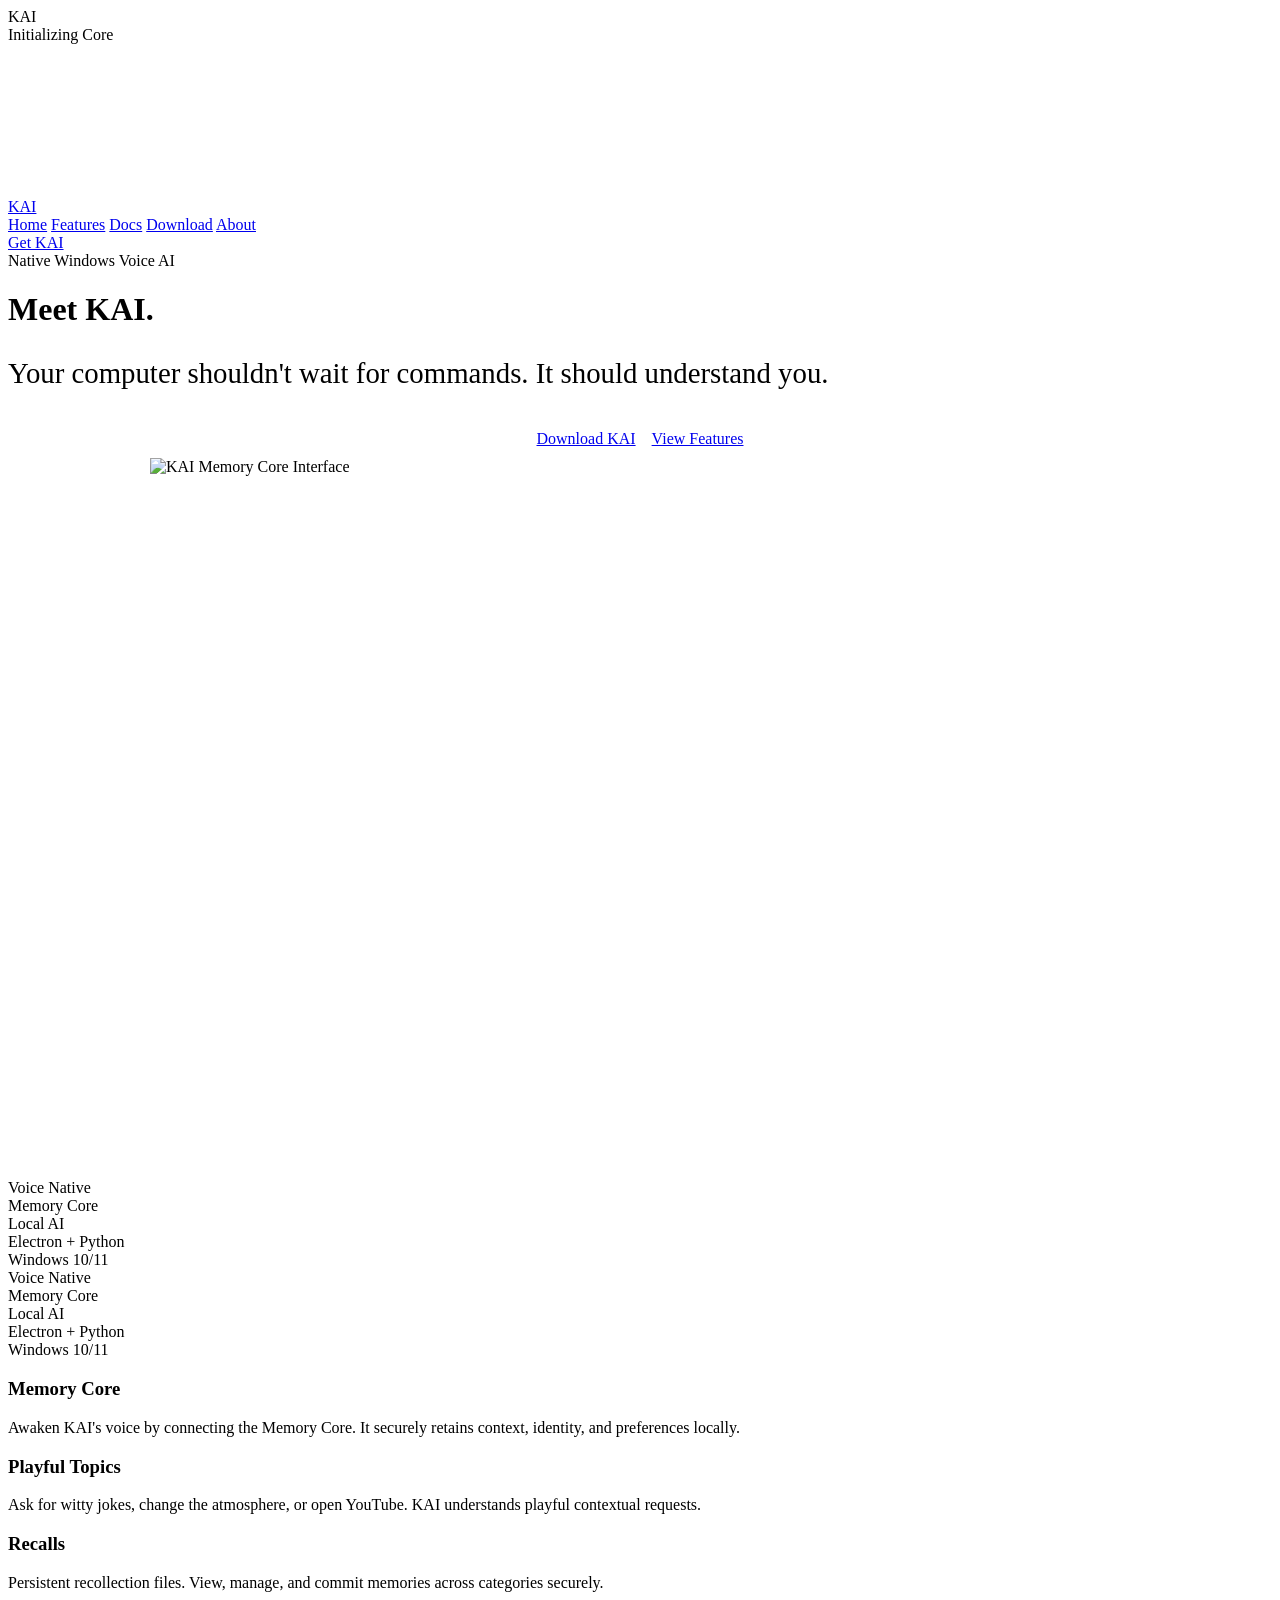
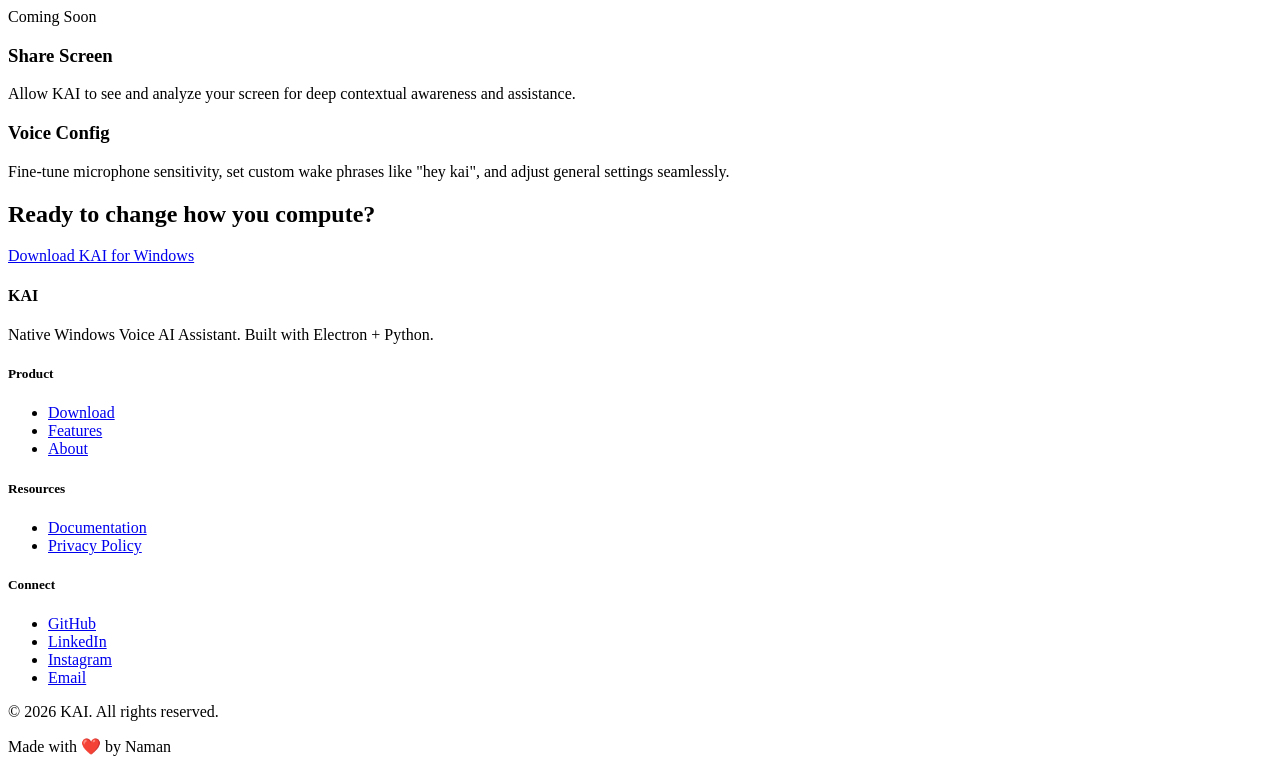
==== index.html @ c064e621 "Add files via upload" ====
<!DOCTYPE html>
<html lang="en">
<head>
<meta charset="UTF-8">
<meta name="viewport" content="width=device-width, initial-scale=1.0">
<title>KAI — Native Windows Voice AI Assistant</title>
<link rel="preconnect" href="https://fonts.googleapis.com">
<link href="https://fonts.googleapis.com/css2?family=Inter:wght@300;400;500;600&family=Space+Grotesk:wght@300;400;500;600;700&display=swap" rel="stylesheet">
<link rel="stylesheet" href="css/styles.css?v=10">
</head>
<body>

<div class="loader" id="loader">
  <div class="loader-logo">KAI</div>
  <div class="loader-bar-container"><div class="loader-bar"></div></div>
  <div class="loader-text">Initializing Core</div>
</div>
<div class="page-transition" id="page-transition"></div>

<canvas class="bg-canvas" id="bg-canvas"></canvas>
<div class="grain"></div>
<div class="vignette"></div>

<div class="cursor-reticle"></div>
<div class="cursor-dot"></div>
<div class="cursor-cross"></div>
<div class="cursor-cross v"></div>

<nav class="liquid-glass" id="nav">
  <div class="lg-backdrop"></div><div class="lg-edge"></div>
  <a href="index.html" class="nav-logo">KAI</a>
  <div class="nav-links">
    <a href="index.html" class="nav-link active">Home</a>
    <a href="features.html" class="nav-link">Features</a>
    <a href="docs.html" class="nav-link">Docs</a>
    <a href="download.html" class="nav-link">Download</a>
    <a href="about.html" class="nav-link">About</a>
  </div>
  <a href="download.html" class="nav-cta">Get KAI</a>
</nav>

<main class="page-container">
  <div class="text-center section-spacing">
    <span class="section-label reveal">Native Windows Voice AI</span>
    <h1 class="hero-title split-text">Meet KAI.</h1>
    <p class="large-text text-secondary-highlight max-width-800 reveal reveal-delay-2" style="font-size: clamp(1.2rem, 3vw, 1.8rem); margin-bottom: 2.5rem;">
      Your computer shouldn't wait for commands. It should understand you.
    </p>
    <div class="reveal reveal-delay-3" style="display: flex; gap: 1rem; justify-content: center; flex-wrap: wrap;">
      <a href="download.html" class="btn-primary">Download KAI</a>
      <a href="features.html" class="btn-secondary">View Features</a>
    </div>
  </div>

  <!-- 3D Tilt Memory Core Showcase -->
  <div class="reveal-scale section-spacing tilt-3d" style="max-width: 1000px; margin: 0 auto 10rem;">
    <div class="liquid-glass" style="padding: 10px; border-radius: 16px;">
      <div class="lg-backdrop"></div><div class="lg-edge"></div>
      <div class="app-mockup" style="aspect-ratio: 16/9;">
        <img src="https://z-cdn-media.chatglm.cn/files/57a9fd76-386b-4c9f-b0e4-22a5346ffcbe.png?auth_key=1883968080-4c55c2f9c2d241f8a9ffd6fa66d68e0e-0-b930aed3c6624a0838c7af542603aeae" alt="KAI Memory Core Interface">
      </div>
    </div>
  </div>

  <!-- Marquee Filler -->
  <div class="marquee">
    <div class="marquee-content">
      <div class="marquee-item">Voice Native</div>
      <div class="marquee-item">Memory Core</div>
      <div class="marquee-item">Local AI</div>
      <div class="marquee-item">Electron + Python</div>
      <div class="marquee-item">Windows 10/11</div>
      <div class="marquee-item">Voice Native</div>
      <div class="marquee-item">Memory Core</div>
      <div class="marquee-item">Local AI</div>
      <div class="marquee-item">Electron + Python</div>
      <div class="marquee-item">Windows 10/11</div>
    </div>
  </div>

  <!-- Bento Grid Features -->
  <div class="bento-grid">
    <div class="bento-item reveal">
      <div class="liquid-glass glass-card">
        <div class="lg-backdrop"></div><div class="lg-edge"></div>
        <h3>Memory Core</h3>
        <p>Awaken KAI's voice by connecting the Memory Core. It securely retains context, identity, and preferences locally.</p>
      </div>
    </div>
    <div class="bento-item reveal reveal-delay-1">
      <div class="liquid-glass glass-card">
        <div class="lg-backdrop"></div><div class="lg-edge"></div>
        <h3>Playful Topics</h3>
        <p>Ask for witty jokes, change the atmosphere, or open YouTube. KAI understands playful contextual requests.</p>
      </div>
    </div>
    <div class="bento-item reveal reveal-delay-2">
      <div class="liquid-glass glass-card">
        <div class="lg-backdrop"></div><div class="lg-edge"></div>
        <h3>Recalls</h3>
        <p>Persistent recollection files. View, manage, and commit memories across categories securely.</p>
      </div>
    </div>
    <div class="bento-item reveal reveal-delay-3">
      <div class="liquid-glass glass-card">
        <div class="lg-backdrop"></div><div class="lg-edge"></div>
        <span class="coming-soon-tag">Coming Soon</span>
        <h3>Share Screen</h3>
        <p>Allow KAI to see and analyze your screen for deep contextual awareness and assistance.</p>
      </div>
    </div>
    <div class="bento-item reveal">
      <div class="liquid-glass glass-card">
        <div class="lg-backdrop"></div><div class="lg-edge"></div>
        <h3>Voice Config</h3>
        <p>Fine-tune microphone sensitivity, set custom wake phrases like "hey kai", and adjust general settings seamlessly.</p>
      </div>
    </div>
  </div>

  <div class="text-center reveal">
    <h2 class="large-text">Ready to change how you compute?</h2>
    <a href="download.html" class="btn-primary">Download KAI for Windows</a>
  </div>
</main>

<footer>
  <div class="footer-grid">
    <div class="footer-brand">
      <h4>KAI</h4>
      <p>Native Windows Voice AI Assistant. Built with Electron + Python.</p>
    </div>
    <div class="footer-col">
      <h5>Product</h5>
      <ul>
        <li><a href="download.html">Download</a></li>
        <li><a href="features.html">Features</a></li>
        <li><a href="about.html">About</a></li>
      </ul>
    </div>
    <div class="footer-col">
      <h5>Resources</h5>
      <ul>
        <li><a href="docs.html">Documentation</a></li>
        <li><a href="privacy.html">Privacy Policy</a></li>
      </ul>
    </div>
    <div class="footer-col">
      <h5>Connect</h5>
      <ul>
        <li><a href="https://github.com/Naman-Aggarwal-dev" target="_blank">GitHub</a></li>
        <li><a href="https://www.linkedin.com/in/naman-aggarwal-3a08b0307/" target="_blank">LinkedIn</a></li>
        <li><a href="https://www.instagram.com/naman_aggarwall/" target="_blank">Instagram</a></li>
        <li><a href="mailto:namansingla8371@gmail.com">Email</a></li>
      </ul>
    </div>
  </div>
  <div class="footer-bottom">
    <p>© 2026 KAI. All rights reserved.</p>
    <p>Made with ❤️ by Naman</p>
  </div>
</footer>

<script src="js/app.js?v=10"></script>
</body>
</html>
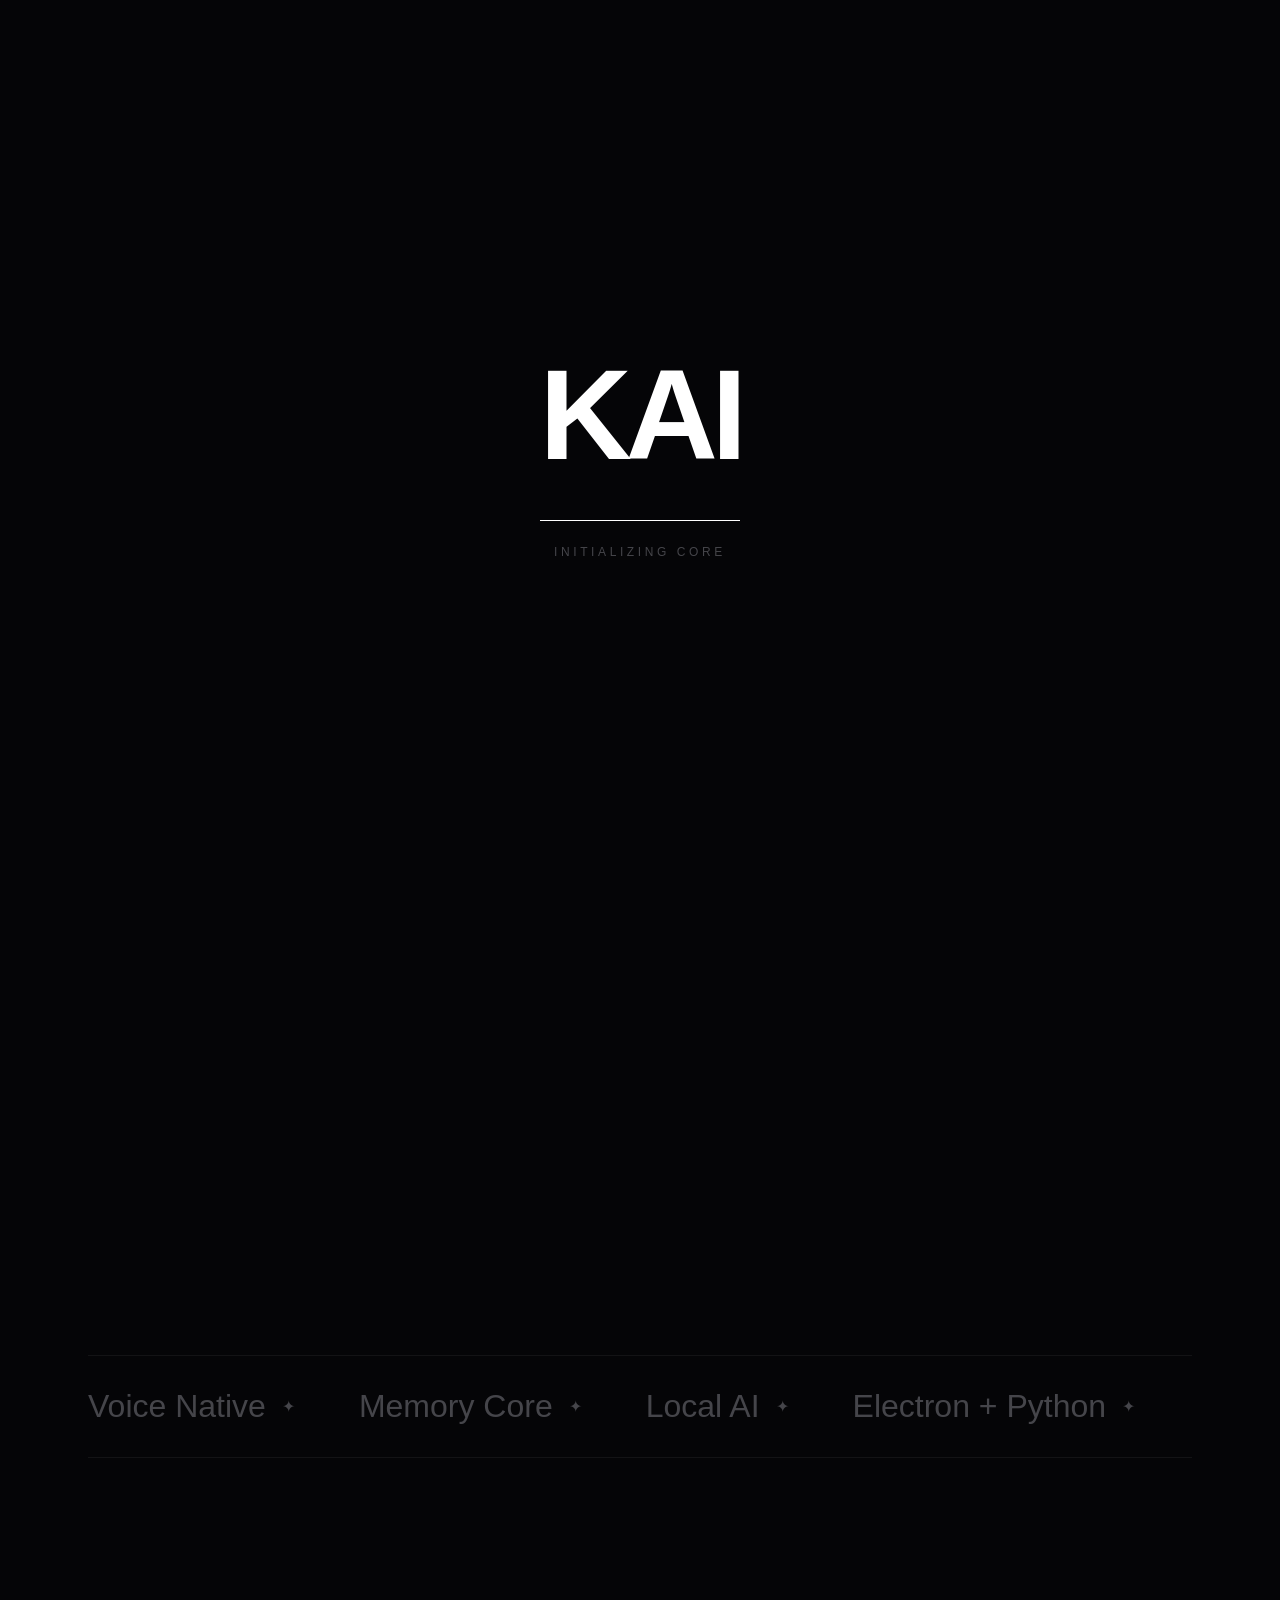
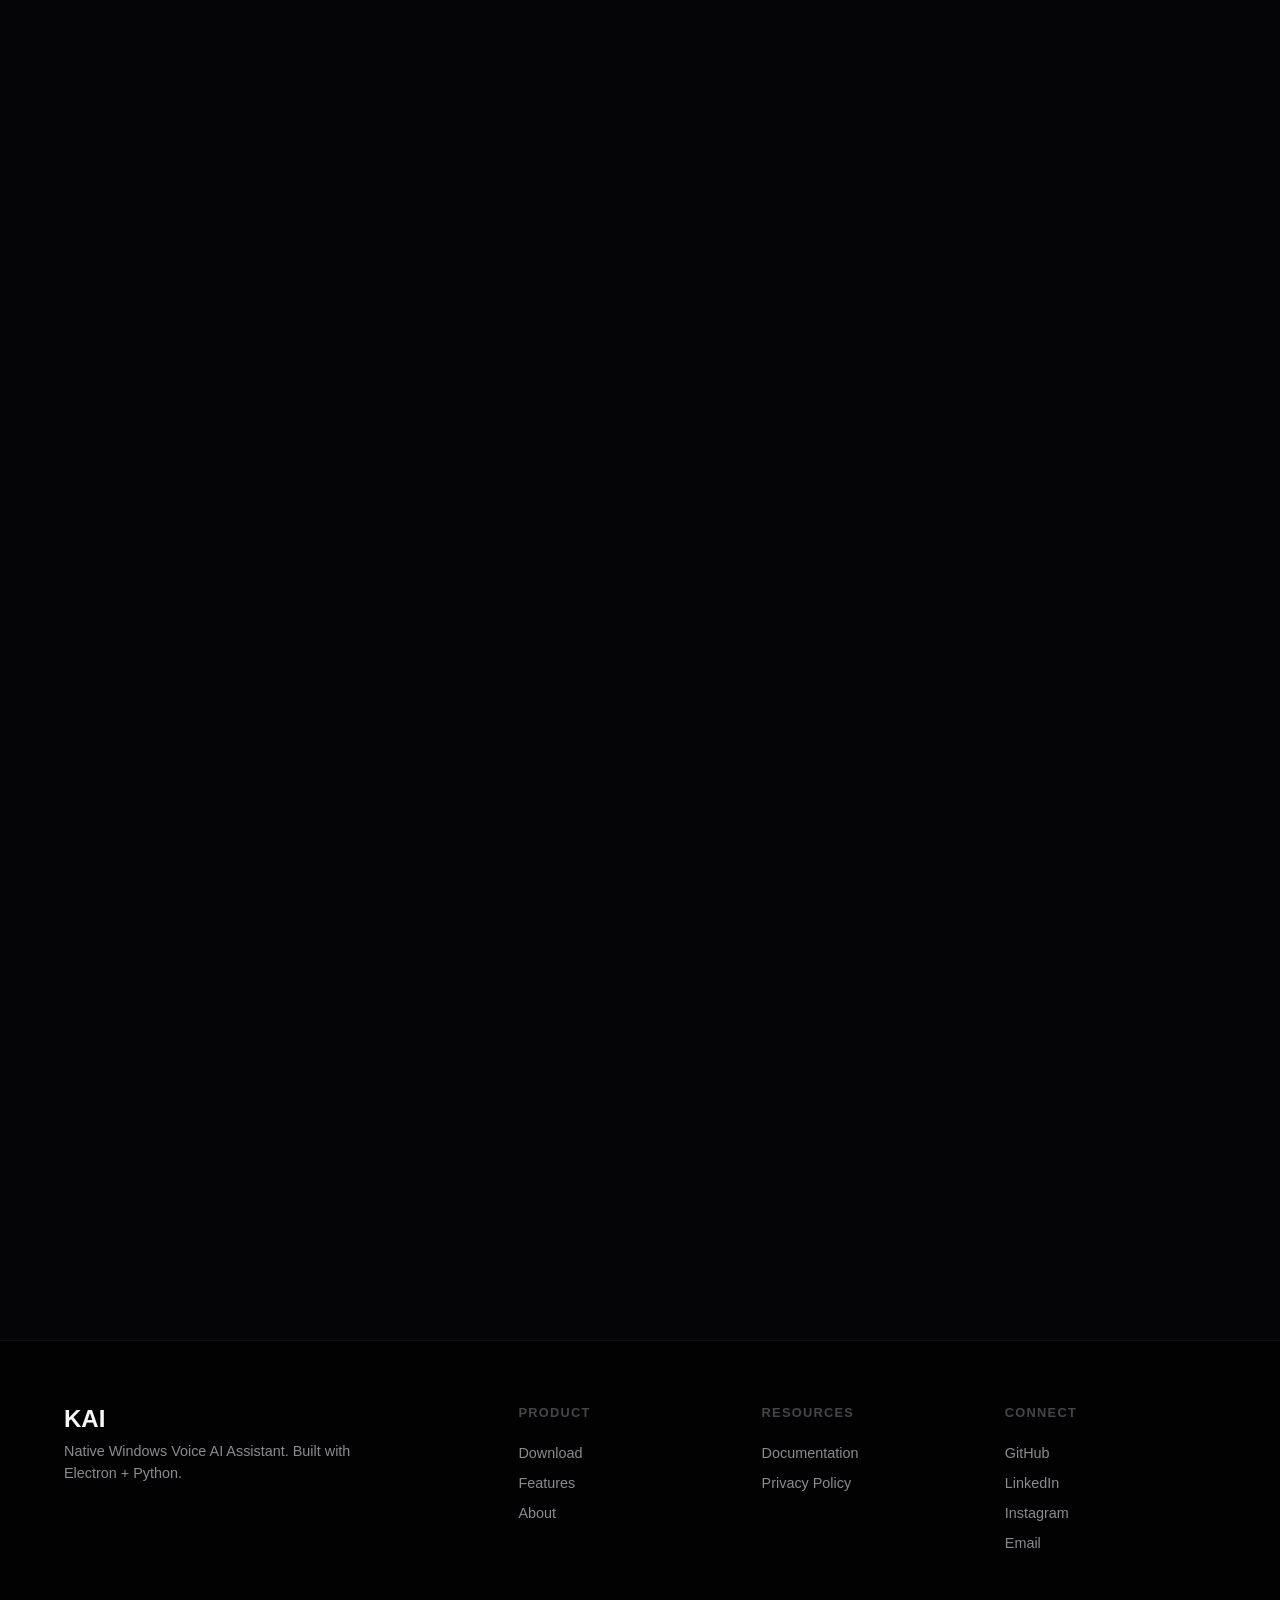
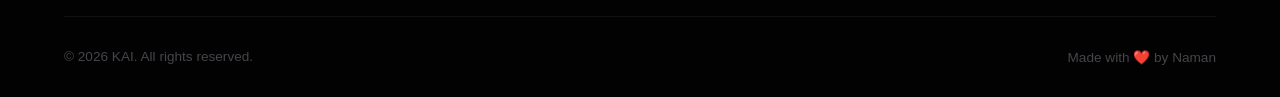
==== commit 5f25c50d: "Update index.html" ====
--- a/index.html
+++ b/index.html
@@ -6,7 +6,7 @@
 <title>KAI — Native Windows Voice AI Assistant</title>
 <link rel="preconnect" href="https://fonts.googleapis.com">
 <link href="https://fonts.googleapis.com/css2?family=Inter:wght@300;400;500;600&family=Space+Grotesk:wght@300;400;500;600;700&display=swap" rel="stylesheet">
-<link rel="stylesheet" href="css/styles.css?v=10">
+<link rel="stylesheet" href="styles.css?v=10">
 </head>
 <body>
 
@@ -163,4 +163,4 @@
 
 <script src="js/app.js?v=10"></script>
 </body>
-</html>+</html>
--- a/styles.css
+++ b/styles.css
@@ -0,0 +1,163 @@
+/* ============ DESIGN TOKENS ============ */
+:root {
+  --bg-deep: #050507;
+  --bg-graphite: #0A0A0D;
+  --bg-elevated: #141418;
+  --text-primary: #F8F8F8;
+  --text-secondary: #8A8A90;
+  --text-tertiary: #45454A;
+  --accent-electric: #2D5BFF;
+  --accent-hover: #4D73FF;
+  --border-subtle: rgba(255, 255, 255, 0.06);
+  --font-display: 'Space Grotesk', sans-serif;
+  --font-body: 'Inter', sans-serif;
+  --ease-out-expo: cubic-bezier(0.16, 1, 0.3, 1);
+  --ease-in-out-circ: cubic-bezier(0.85, 0, 0.15, 1);
+}
+
+* { margin: 0; padding: 0; box-sizing: border-box; }
+html { background: var(--bg-deep); -webkit-font-smoothing: antialiased; }
+body { background-color: var(--bg-deep); color: var(--text-primary); font-family: var(--font-body); overflow-x: hidden; cursor: none; min-height: 100vh; position: relative; }
+::selection { background: #fff; color: #000; }
+a, button { cursor: none; color: inherit; text-decoration: none; border: none; background: none; font-family: inherit; }
+
+/* ============ UNIQUE CUSTOM CURSOR (Reticle) ============ */
+.cursor-reticle, .cursor-dot, .cursor-cross { position: fixed; top: 0; left: 0; pointer-events: none; z-index: 10000; transform: translate(-50%, -50%); mix-blend-mode: difference; }
+.cursor-reticle { width: 24px; height: 24px; border: 1px solid #fff; transition: width 0.3s var(--ease-out-expo), height 0.3s var(--ease-out-expo), border-radius 0.3s; }
+.cursor-dot { width: 4px; height: 4px; background: #fff; }
+.cursor-cross { width: 16px; height: 1px; background: #fff; }
+.cursor-cross.v { transform: translate(-50%, -50%) rotate(90deg); }
+.cursor-hover .cursor-reticle { width: 48px; height: 48px; border-radius: 12px; }
+.cursor-hover .cursor-dot { opacity: 0; }
+.cursor-hover .cursor-cross { opacity: 0; }
+
+/* ============ HEAVY ANIMATED BG ============ */
+.bg-canvas { position: fixed; inset: 0; z-index: 0; pointer-events: none; opacity: 0.4; }
+.grain { position: fixed; inset: 0; z-index: 1; pointer-events: none; opacity: 0.05; mix-blend-mode: overlay; background-image: url("data:image/svg+xml,%3Csvg viewBox='0 0 400 400' xmlns='http://www.w3.org/2000/svg'%3E%3Cfilter id='n'%3E%3CfeTurbulence type='fractalNoise' baseFrequency='0.9' numOctaves='4' stitchTiles='stitch'/%3E%3C/filter%3E%3Crect width='100%25' height='100%25' filter='url(%23n)'/%3E%3C/svg%3E"); }
+.vignette { position: fixed; inset: 0; z-index: 1; pointer-events: none; box-shadow: inset 0 0 200px 50px #000; }
+
+main, nav, footer, .loader, .page-transition { position: relative; z-index: 2; }
+
+/* ============ CINEMATIC LOADER ============ */
+.loader { position: fixed; inset: 0; background: var(--bg-deep); z-index: 10002; display: flex; flex-direction: column; align-items: center; justify-content: center; transition: opacity 0.8s var(--ease-out-expo); }
+.loader.hidden { opacity: 0; visibility: hidden; }
+.loader-logo { font-family: var(--font-display); font-size: clamp(4rem, 10vw, 8rem); font-weight: 700; letter-spacing: -0.05em; color: #fff; opacity: 0; animation: loaderFade 1s ease forwards; }
+@keyframes loaderFade { to { opacity: 1; } }
+.loader-bar-container { width: 200px; height: 1px; background: rgba(255,255,255,0.1); margin-top: 2rem; overflow: hidden; }
+.loader-bar { height: 100%; width: 0%; background: #fff; animation: load 2.5s var(--ease-in-out-circ) forwards; }
+@keyframes load { to { width: 100%; } }
+.loader-text { font-size: 0.75rem; color: var(--text-tertiary); margin-top: 1.5rem; letter-spacing: 0.3em; text-transform: uppercase; }
+
+/* ============ PAGE TRANSITION ============ */
+.page-transition { position: fixed; inset: 0; background: var(--bg-deep); z-index: 10001; transform: scaleY(0); transform-origin: bottom; transition: transform 0.8s var(--ease-out-expo); pointer-events: none; }
+.page-transition.active { transform: scaleY(1); transform-origin: top; }
+
+/* ============ HEAVY PHYSICAL GLASS ============ */
+.liquid-glass { position: relative; isolation: isolate; border-radius: 24px; background: rgba(20, 20, 24, 0.5); border: 1px solid rgba(255, 255, 255, 0.08); box-shadow: 0 1px 0 0 rgba(255, 255, 255, 0.1) inset, 0 -1px 0 0 rgba(0, 0, 0, 0.5) inset, 0 30px 60px -30px rgba(0, 0, 0, 0.8), 0 60px 120px -40px rgba(0, 0, 0, 0.9); overflow: hidden; transform: translateZ(0); transition: background 0.3s ease, border-color 0.3s ease, box-shadow 0.3s ease; }
+.liquid-glass:hover { background: rgba(30, 30, 35, 0.6); border-color: rgba(255, 255, 255, 0.12); box-shadow: 0 1px 0 0 rgba(255, 255, 255, 0.1) inset, 0 -1px 0 0 rgba(0, 0, 0, 0.5) inset, 0 40px 80px -20px rgba(0, 0, 0, 0.9), 0 0 30px rgba(255, 255, 255, 0.02); }
+.lg-backdrop { position: absolute; inset: 0; height: 200%; -webkit-backdrop-filter: blur(40px) saturate(150%) brightness(1.1); backdrop-filter: blur(40px) saturate(150%) brightness(1.1); pointer-events: none; -webkit-mask-image: linear-gradient(to bottom, black 0%, black 50%, transparent 50%); mask-image: linear-gradient(to bottom, black 0%, black 50%, transparent 50%); z-index: 0; }
+.lg-edge { --thickness: 1px; position: absolute; left: 0; right: 0; bottom: 0; height: var(--thickness); background: rgba(255, 255, 255, 0.2); transform: translateY(100%); pointer-events: none; z-index: 0; }
+.liquid-glass > *:not(.lg-backdrop):not(.lg-edge) { position: relative; z-index: 3; }
+
+/* ============ NAVIGATION ============ */
+nav.liquid-glass { position: fixed; top: 24px; left: 50%; transform: translateX(-50%) !important; width: calc(100% - 2rem); max-width: 1100px; z-index: 1000; padding: 0.75rem 1.5rem; display: flex; justify-content: space-between; align-items: center; border-radius: 100px; }
+.nav-logo { font-family: var(--font-display); font-size: 1.2rem; font-weight: 600; padding-left: 0.5rem; letter-spacing: -0.02em; }
+.nav-links { display: flex; gap: 1.5rem; align-items: center; }
+.nav-link { font-size: 0.9rem; color: var(--text-secondary); transition: color 0.2s; padding: 0.5rem 0.75rem; border-radius: 100px; }
+.nav-link:hover, .nav-link.active { color: #fff; background: rgba(255,255,255,0.05); }
+.nav-cta { padding: 0.7rem 1.4rem; border: 1px solid rgba(255, 255, 255, 0.1); border-radius: 100px; font-size: 0.9rem; transition: all 0.2s; background: #fff; color: #000; font-weight: 500; will-change: transform; }
+.nav-cta:hover { background: var(--text-secondary); border-color: var(--text-secondary); }
+
+/* ============ LAYOUT & HEAVY REVEALS ============ */
+.page-container { padding-top: 8rem; padding-bottom: 6rem; min-height: 100vh; width: 100%; max-width: 1200px; margin: 0 auto; padding-left: clamp(1.5rem, 4vw, 3rem); padding-right: clamp(1.5rem, 4vw, 3rem); }
+.split-text .char { display: inline-block; opacity: 0; transform: translateY(100%) rotate(10deg); transition: opacity 0.8s var(--ease-out-expo), transform 0.8s var(--ease-out-expo); }
+.split-text.visible .char { opacity: 1; transform: translateY(0) rotate(0); }
+.reveal { opacity: 0; transform: translateY(40px); transition: opacity 1.2s var(--ease-out-expo), transform 1.2s var(--ease-out-expo); }
+.reveal.visible { opacity: 1; transform: translateY(0); }
+.reveal-scale { opacity: 0; transform: scale(0.9); transition: opacity 1.2s var(--ease-out-expo), transform 1.2s var(--ease-out-expo); }
+.reveal-scale.visible { opacity: 1; transform: scale(1); }
+.reveal-delay-1 { transition-delay: 0.1s; }
+.reveal-delay-2 { transition-delay: 0.2s; }
+.reveal-delay-3 { transition-delay: 0.3s; }
+.reveal-delay-4 { transition-delay: 0.4s; }
+
+/* ============ TYPOGRAPHY & UI ============ */
+.hero-title { font-family: var(--font-display); font-size: clamp(3.5rem, 12vw, 8rem); font-weight: 700; letter-spacing: -0.05em; line-height: 0.9; margin-bottom: 1.5rem; }
+.large-text { font-family: var(--font-display); font-size: clamp(2.2rem, 6vw, 5rem); font-weight: 500; line-height: 1.1; letter-spacing: -0.03em; margin-bottom: 1.5rem; }
+.medium-text { font-family: var(--font-display); font-size: clamp(1.8rem, 4vw, 3rem); font-weight: 500; line-height: 1.2; margin-bottom: 1rem; }
+.text-secondary-highlight { color: var(--text-secondary); }
+.text-gradient { background: linear-gradient(90deg, #fff, #555); -webkit-background-clip: text; -webkit-text-fill-color: transparent; background-clip: text; }
+.section-label { font-size: 0.85rem; letter-spacing: 0.2em; text-transform: uppercase; color: var(--text-tertiary); margin-bottom: 1rem; display: block; font-weight: 600; }
+.paragraph-text { color: var(--text-secondary); font-size: 1.2rem; line-height: 1.7; margin-bottom: 1.5rem; }
+.glass-card { padding: 3rem; margin-bottom: 0; height: 100%; }
+.glass-card h3 { font-family: var(--font-display); font-size: 1.8rem; margin-bottom: 0.75rem; color: #fff; }
+.glass-card p { color: var(--text-secondary); line-height: 1.6; font-size: 1.1rem; }
+
+/* Bento Grid */
+.bento-grid { display: grid; grid-template-columns: repeat(4, 1fr); grid-auto-rows: minmax(200px, auto); gap: 2rem; margin-bottom: 8rem; }
+.bento-item:nth-child(1) { grid-column: span 2; grid-row: span 2; }
+.bento-item:nth-child(2) { grid-column: span 2; }
+.bento-item:nth-child(3) { grid-column: span 1; }
+.bento-item:nth-child(4) { grid-column: span 1; }
+.bento-item:nth-child(5) { grid-column: span 2; }
+
+.grid-2 { display: grid; grid-template-columns: 1fr 1fr; gap: 4rem; align-items: center; margin-bottom: 8rem; }
+.grid-3 { display: grid; grid-template-columns: repeat(auto-fit, minmax(300px, 1fr)); gap: 2rem; margin-bottom: 8rem; }
+.section-spacing { margin-bottom: 10rem; }
+.text-center { text-align: center; }
+.max-width-700 { max-width: 700px; margin-left: auto; margin-right: auto; }
+.max-width-800 { max-width: 800px; margin-left: auto; margin-right: auto; }
+
+.btn-primary { display: inline-flex; align-items: center; justify-content: center; gap: 0.5rem; padding: 1.2rem 2.5rem; background: #fff; color: #000; font-family: var(--font-display); font-size: 1.1rem; border-radius: 100px; transition: background 0.2s; will-change: transform; }
+.btn-primary:hover { background: var(--text-secondary); }
+.btn-secondary { display: inline-flex; align-items: center; justify-content: center; gap: 0.5rem; padding: 1.2rem 2.5rem; background: rgba(255,255,255,0.02); border: 1px solid rgba(255,255,255,0.1); color: #fff; font-family: var(--font-display); font-size: 1.1rem; border-radius: 100px; transition: background 0.2s; backdrop-filter: blur(10px); will-change: transform; }
+.btn-secondary:hover { background: rgba(255,255,255,0.08); }
+
+.feature-row { display: grid; grid-template-columns: 1fr 1fr; gap: 6rem; align-items: center; margin-bottom: 10rem; }
+.feature-row:nth-child(even) .feature-text { order: 2; }
+.feature-visual { aspect-ratio: 4/3; background: var(--bg-graphite); border-radius: 16px; display: flex; align-items: center; justify-content: center; overflow: hidden; border: 1px solid var(--border-subtle); color: var(--text-tertiary); font-family: var(--font-display); position: relative; }
+.feature-visual img { width: 100%; height: 100%; object-fit: cover; }
+.step-number { font-family: var(--font-display); font-size: 2rem; color: var(--text-tertiary); margin-bottom: 1rem; display: block; font-weight: 700; }
+
+/* App Interface Mockup & 3D Tilt */
+.tilt-3d { perspective: 1000px; }
+.app-mockup { width: 100%; height: 100%; background: linear-gradient(135deg, #0a0a12 0%, #12121a 100%); border-radius: 12px; display: flex; flex-direction: column; align-items: center; justify-content: center; position: relative; overflow: hidden; transition: transform 0.2s var(--ease-out-expo); }
+.app-mockup img { width: 100%; height: 100%; object-fit: cover; }
+
+/* Coming Soon Tag */
+.coming-soon-tag { display: inline-block; padding: 0.3rem 0.8rem; background: rgba(255,255,255,0.1); border: 1px solid rgba(255,255,255,0.2); border-radius: 100px; font-size: 0.75rem; margin-bottom: 1rem; letter-spacing: 0.1em; font-family: var(--font-display); color: #fff; }
+.visual-locked { filter: grayscale(100%) brightness(0.4); }
+.lock-overlay { position: absolute; inset: 0; display: flex; align-items: center; justify-content: center; font-family: var(--font-display); letter-spacing: 0.2em; text-transform: uppercase; color: rgba(255,255,255,0.8); font-size: 0.9rem; }
+
+/* Marquee */
+.marquee { overflow: hidden; padding: 2rem 0; margin-bottom: 8rem; border-top: 1px solid var(--border-subtle); border-bottom: 1px solid var(--border-subtle); }
+.marquee-content { display: flex; gap: 4rem; animation: marquee 30s linear infinite; white-space: nowrap; }
+@keyframes marquee { to { transform: translateX(-50%); } }
+.marquee-item { font-family: var(--font-display); font-size: 2rem; font-weight: 500; color: var(--text-tertiary); display: flex; align-items: center; gap: 1rem; }
+.marquee-item::after { content: '✦'; color: var(--text-tertiary); font-size: 1rem; }
+
+/* ============ FOOTER ============ */
+footer { padding: 4rem clamp(1.5rem, 5vw, 4rem) 2rem; border-top: 1px solid var(--border-subtle); background: rgba(0, 0, 0, 0.5); backdrop-filter: blur(30px); }
+.footer-grid { display: grid; grid-template-columns: 2fr 1fr 1fr 1fr; gap: 2rem; max-width: 1200px; margin: 0 auto; }
+.footer-brand h4 { font-family: var(--font-display); font-size: 1.5rem; margin-bottom: 0.5rem; }
+.footer-brand p { color: var(--text-secondary); font-size: 0.9rem; max-width: 300px; line-height: 1.5; }
+.footer-col h5 { font-size: 0.8rem; color: var(--text-tertiary); text-transform: uppercase; letter-spacing: 0.1em; margin-bottom: 1.5rem; }
+.footer-col ul { list-style: none; display: flex; flex-direction: column; gap: 0.75rem; }
+.footer-col a { color: var(--text-secondary); font-size: 0.9rem; transition: color 0.2s; }
+.footer-col a:hover { color: #fff; }
+.footer-bottom { max-width: 1200px; margin: 4rem auto 0; padding-top: 2rem; border-top: 1px solid var(--border-subtle); display: flex; justify-content: space-between; font-size: 0.85rem; color: var(--text-tertiary); }
+
+/* ============ RESPONSIVE ============ */
+@media (max-width: 768px) {
+  body { cursor: auto; }
+  .cursor-reticle, .cursor-dot, .cursor-cross { display: none; }
+  a, button { cursor: pointer; }
+  .nav-links { display: none; }
+  nav.liquid-glass { width: calc(100% - 2rem); }
+  .grid-2, .feature-row, .grid-3, .bento-grid { grid-template-columns: 1fr; gap: 2rem; margin-bottom: 4rem; }
+  .bento-item:nth-child(n) { grid-column: span 1; grid-row: span 1; }
+  .feature-row:nth-child(even) .feature-text { order: 0; }
+  .footer-grid { grid-template-columns: 1fr 1fr; }
+  .footer-brand { grid-column: span 2; margin-bottom: 2rem; }
+  .footer-bottom { flex-direction: column; gap: 1rem; text-align: center; }
+}
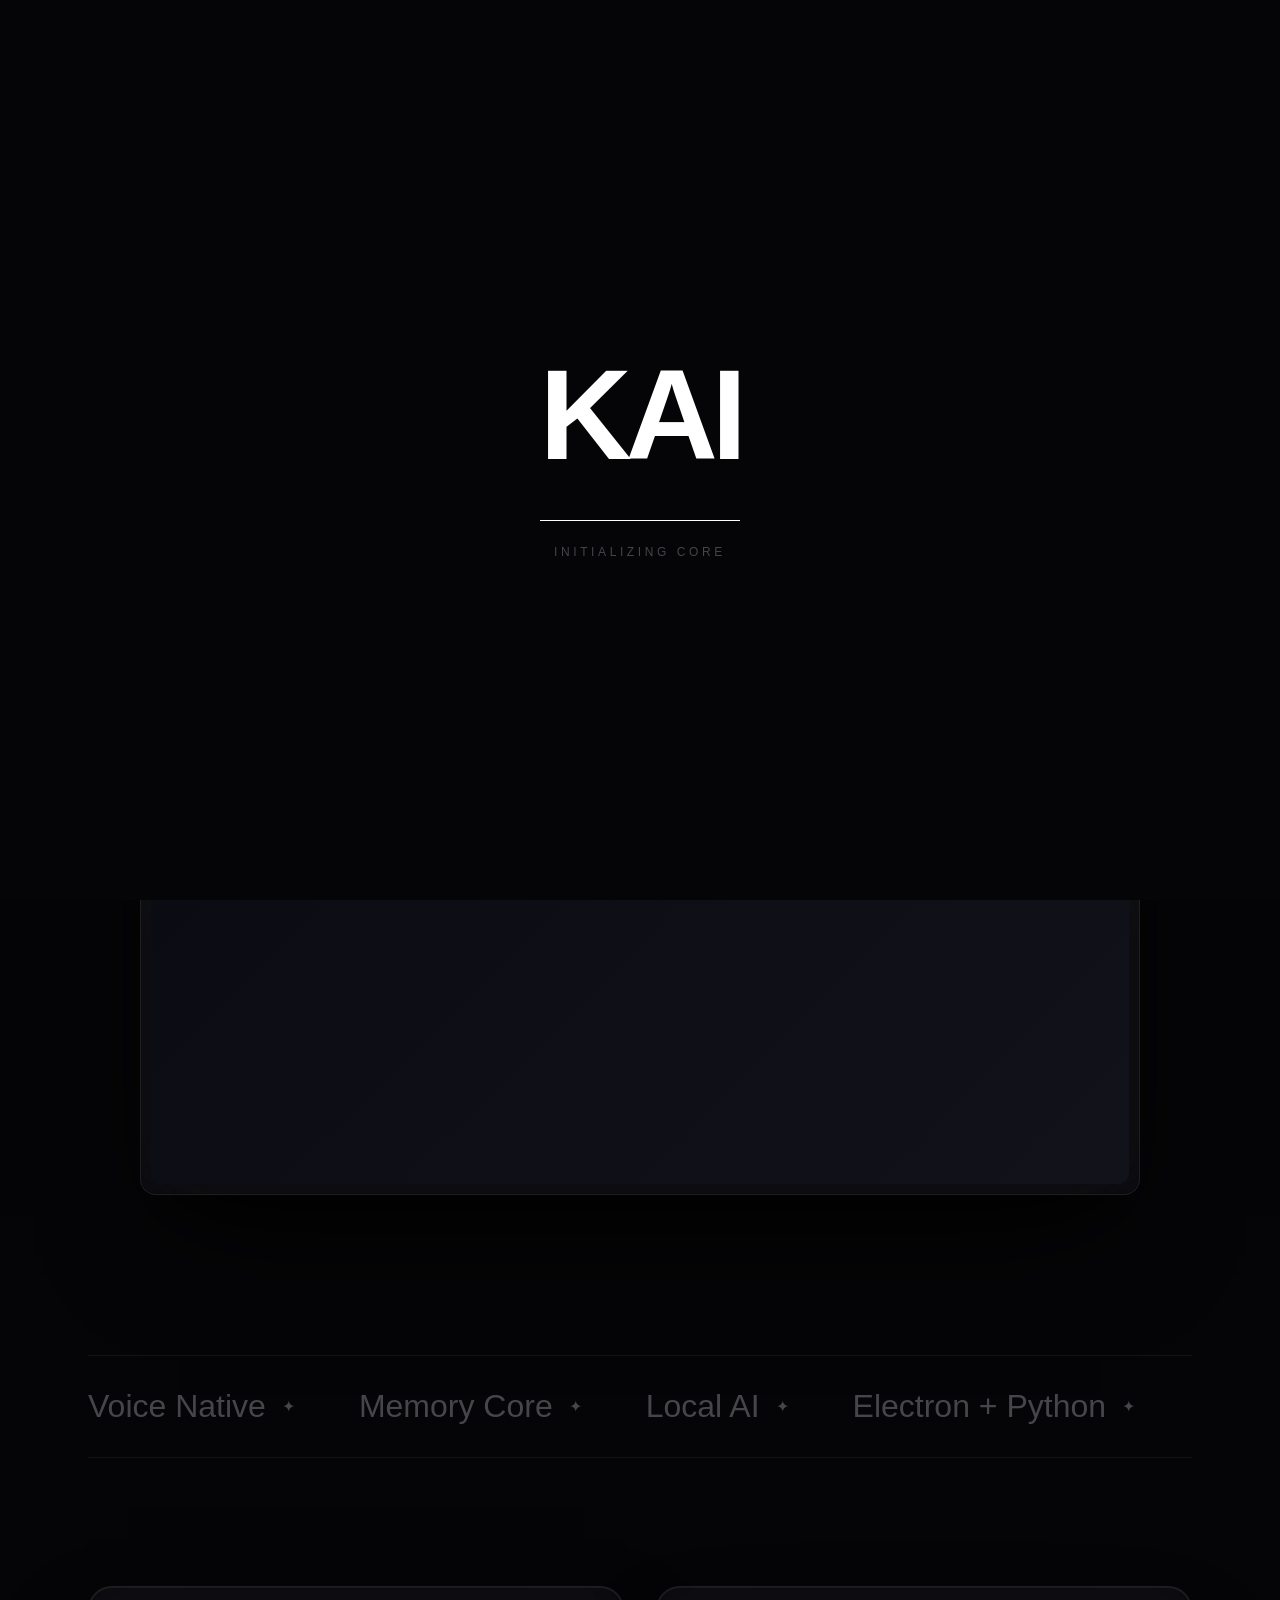
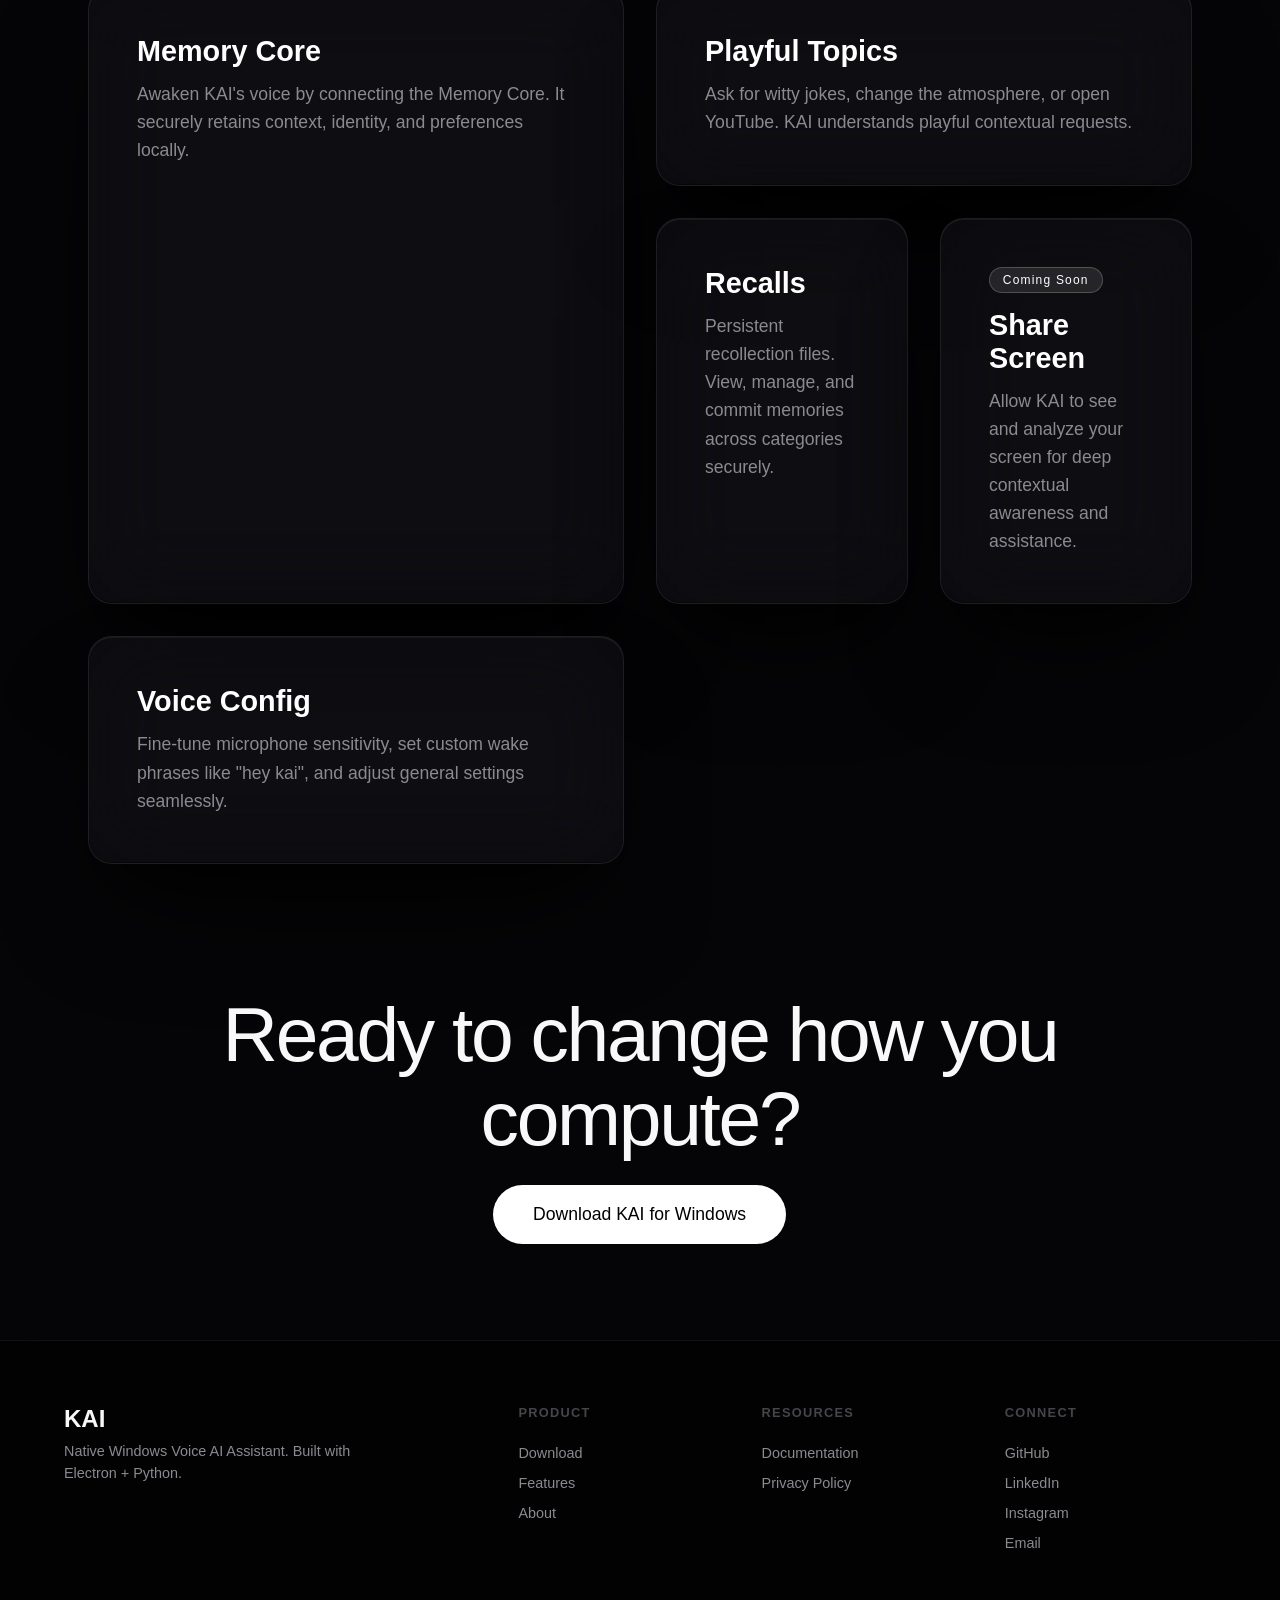
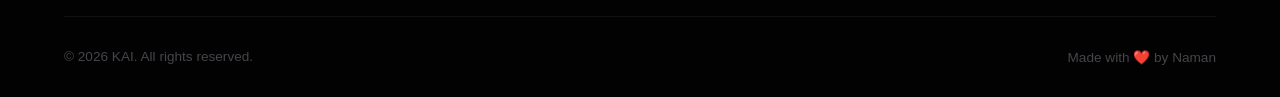
==== commit 7ef6a7d4: "Update index.html" ====
--- a/index.html
+++ b/index.html
@@ -161,6 +161,6 @@
   </div>
 </footer>
 
-<script src="js/app.js?v=10"></script>
+<script src="app.js?v=10"></script>
 </body>
 </html>
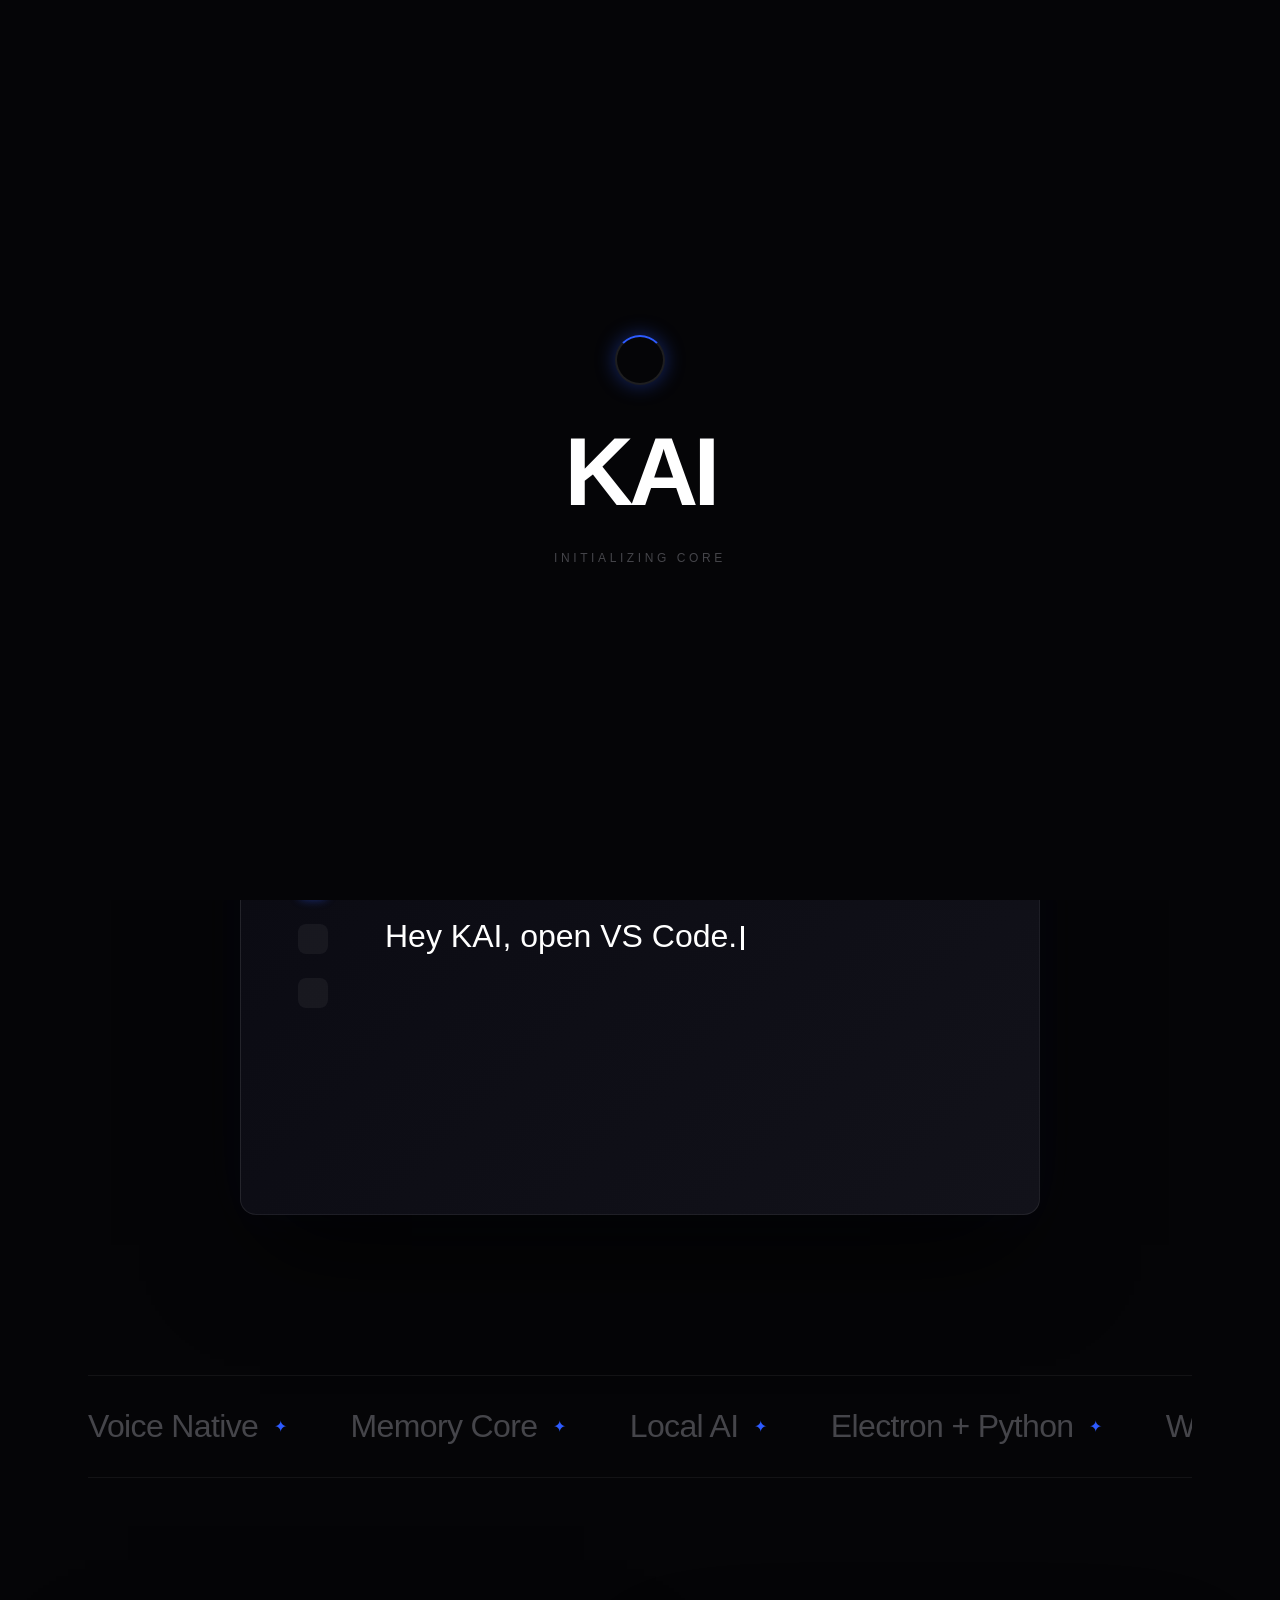
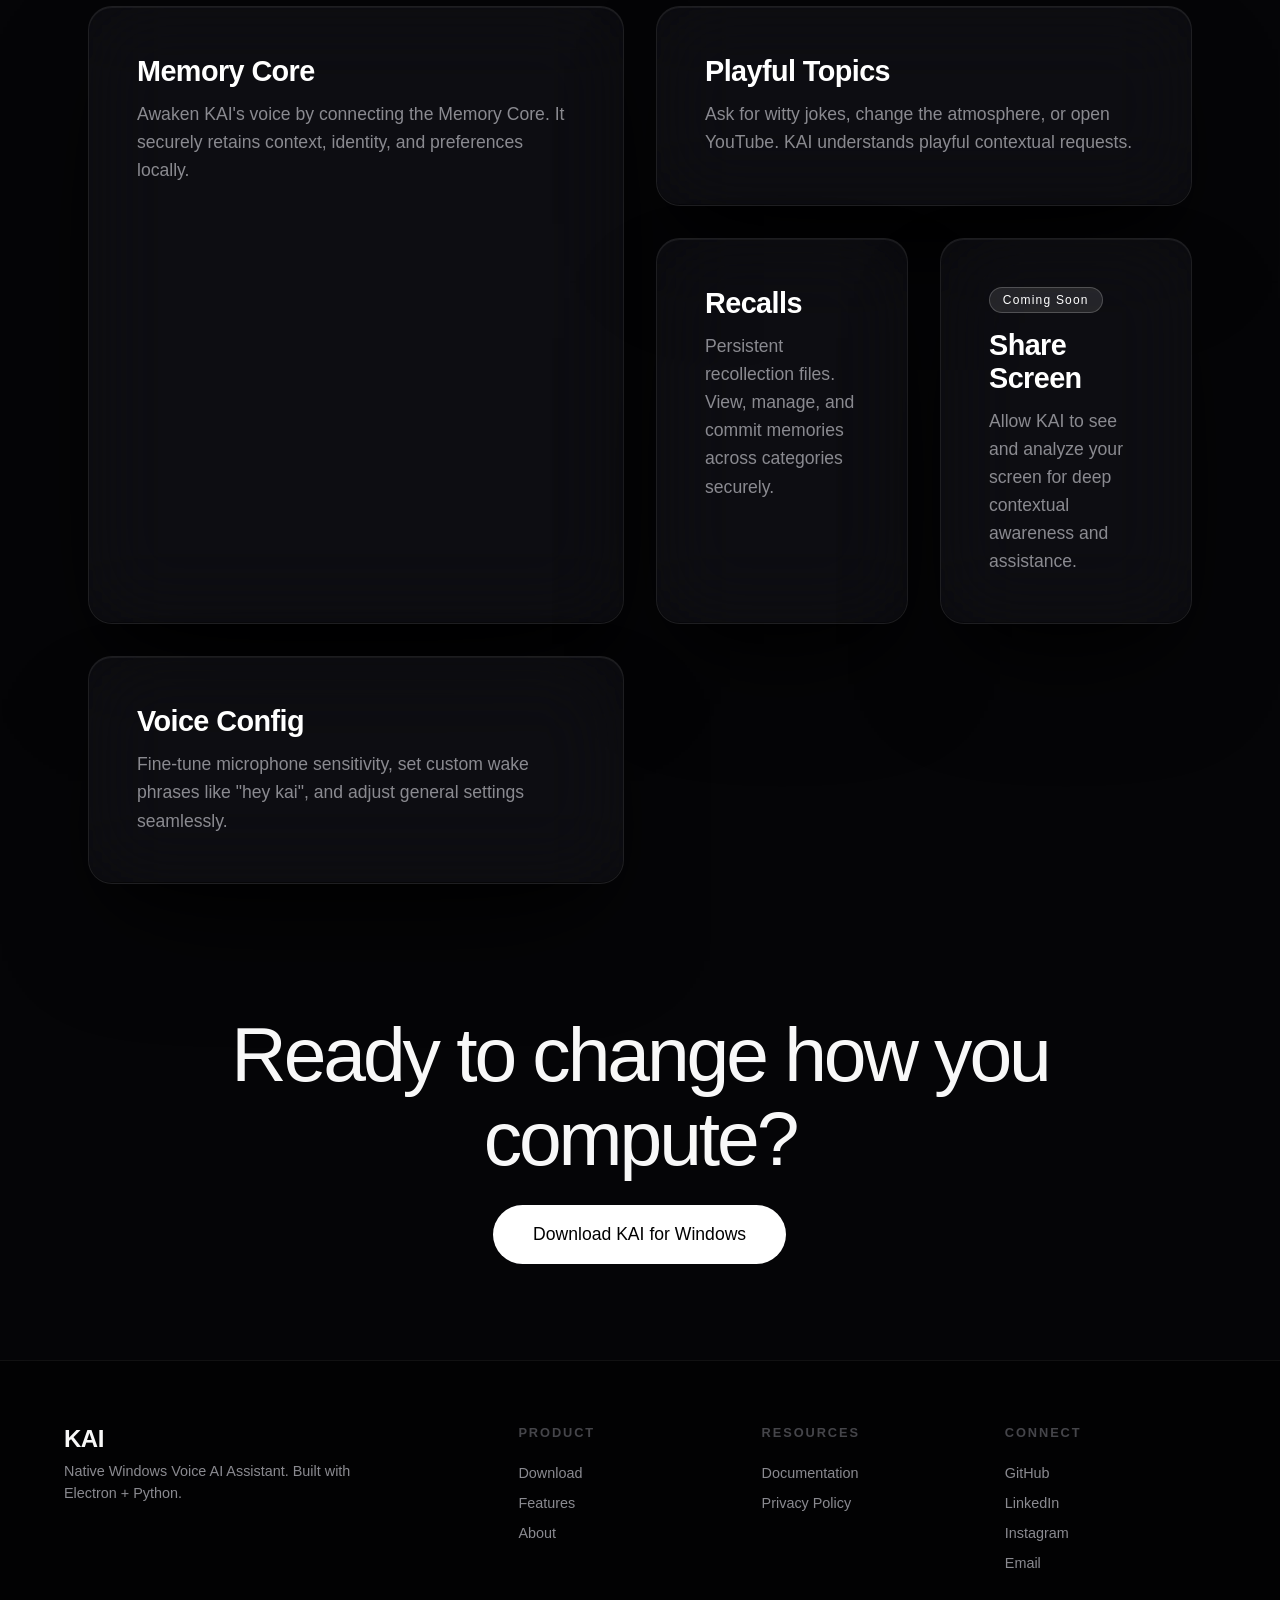
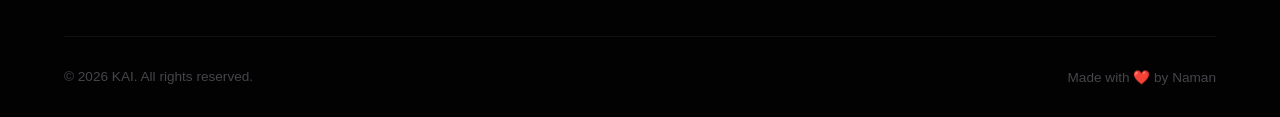
==== commit 2fb4835b: "Update index.html" ====
--- a/index.html
+++ b/index.html
@@ -6,13 +6,13 @@
 <title>KAI — Native Windows Voice AI Assistant</title>
 <link rel="preconnect" href="https://fonts.googleapis.com">
 <link href="https://fonts.googleapis.com/css2?family=Inter:wght@300;400;500;600&family=Space+Grotesk:wght@300;400;500;600;700&display=swap" rel="stylesheet">
-<link rel="stylesheet" href="styles.css?v=10">
+<link rel="stylesheet" href="styles.css?v=14">
 </head>
 <body>
-
+<div class="scroll-progress" id="scroll-progress"></div>
 <div class="loader" id="loader">
+  <div class="loader-ring"></div>
   <div class="loader-logo">KAI</div>
-  <div class="loader-bar-container"><div class="loader-bar"></div></div>
   <div class="loader-text">Initializing Core</div>
 </div>
 <div class="page-transition" id="page-transition"></div>
@@ -21,10 +21,7 @@
 <div class="grain"></div>
 <div class="vignette"></div>
 
-<div class="cursor-reticle"></div>
-<div class="cursor-dot"></div>
-<div class="cursor-cross"></div>
-<div class="cursor-cross v"></div>
+<div class="cursor-reticle"></div><div class="cursor-dot"></div><div class="cursor-cross"></div><div class="cursor-cross v"></div>
 
 <nav class="liquid-glass" id="nav">
   <div class="lg-backdrop"></div><div class="lg-edge"></div>
@@ -42,7 +39,10 @@
 <main class="page-container">
   <div class="text-center section-spacing">
     <span class="section-label reveal">Native Windows Voice AI</span>
-    <h1 class="hero-title split-text">Meet KAI.</h1>
+    <h1 class="hero-title split-text">Meet <span class="text-gradient-fun">KAI.</span></h1>
+    <div class="hero-waveform reveal reveal-delay-1">
+      <div class="wave-bar"></div><div class="wave-bar"></div><div class="wave-bar"></div><div class="wave-bar"></div><div class="wave-bar"></div><div class="wave-bar"></div><div class="wave-bar"></div>
+    </div>
     <p class="large-text text-secondary-highlight max-width-800 reveal reveal-delay-2" style="font-size: clamp(1.2rem, 3vw, 1.8rem); margin-bottom: 2.5rem;">
       Your computer shouldn't wait for commands. It should understand you.
     </p>
@@ -52,66 +52,65 @@
     </div>
   </div>
 
-  <!-- 3D Tilt Memory Core Showcase -->
-  <div class="reveal-scale section-spacing tilt-3d" style="max-width: 1000px; margin: 0 auto 10rem;">
-    <div class="liquid-glass" style="padding: 10px; border-radius: 16px;">
-      <div class="lg-backdrop"></div><div class="lg-edge"></div>
-      <div class="app-mockup" style="aspect-ratio: 16/9;">
-        <img src="https://z-cdn-media.chatglm.cn/files/57a9fd76-386b-4c9f-b0e4-22a5346ffcbe.png?auth_key=1883968080-4c55c2f9c2d241f8a9ffd6fa66d68e0e-0-b930aed3c6624a0838c7af542603aeae" alt="KAI Memory Core Interface">
+  <div class="reveal-scale section-spacing live-preview-wrapper">
+    <div class="live-preview">
+      <div class="lp-header">
+        <div class="lp-dot"></div><div class="lp-dot"></div><div class="lp-dot"></div>
+        <div class="lp-title">KAI.exe - Memory Core</div>
+      </div>
+      <div class="lp-body">
+        <div class="lp-sidebar">
+          <div class="lp-avatar"></div>
+          <div class="lp-nav-icon active"></div>
+          <div class="lp-nav-icon"></div>
+          <div class="lp-nav-icon"></div>
+        </div>
+        <div class="lp-main">
+          <div class="lp-status">● Listening</div>
+          <div class="lp-text"></div>
+          <div class="lp-waveform">
+            <div class="lp-bar"></div><div class="lp-bar"></div><div class="lp-bar"></div><div class="lp-bar"></div><div class="lp-bar"></div><div class="lp-bar"></div><div class="lp-bar"></div><div class="lp-bar"></div><div class="lp-bar"></div><div class="lp-bar"></div>
+          </div>
+        </div>
       </div>
     </div>
   </div>
 
-  <!-- Marquee Filler -->
   <div class="marquee">
     <div class="marquee-content">
-      <div class="marquee-item">Voice Native</div>
-      <div class="marquee-item">Memory Core</div>
-      <div class="marquee-item">Local AI</div>
-      <div class="marquee-item">Electron + Python</div>
-      <div class="marquee-item">Windows 10/11</div>
-      <div class="marquee-item">Voice Native</div>
-      <div class="marquee-item">Memory Core</div>
-      <div class="marquee-item">Local AI</div>
-      <div class="marquee-item">Electron + Python</div>
-      <div class="marquee-item">Windows 10/11</div>
+      <div class="marquee-item">Voice Native</div><div class="marquee-item">Memory Core</div><div class="marquee-item">Local AI</div><div class="marquee-item">Electron + Python</div><div class="marquee-item">Windows 10/11</div>
+      <div class="marquee-item">Voice Native</div><div class="marquee-item">Memory Core</div><div class="marquee-item">Local AI</div><div class="marquee-item">Electron + Python</div><div class="marquee-item">Windows 10/11</div>
     </div>
   </div>
 
-  <!-- Bento Grid Features -->
   <div class="bento-grid">
-    <div class="bento-item reveal">
-      <div class="liquid-glass glass-card">
-        <div class="lg-backdrop"></div><div class="lg-edge"></div>
+    <div class="bento-item reveal-pop">
+      <div class="liquid-glass glass-card"><div class="lg-backdrop"></div><div class="lg-edge"></div>
         <h3>Memory Core</h3>
         <p>Awaken KAI's voice by connecting the Memory Core. It securely retains context, identity, and preferences locally.</p>
       </div>
     </div>
-    <div class="bento-item reveal reveal-delay-1">
-      <div class="liquid-glass glass-card">
-        <div class="lg-backdrop"></div><div class="lg-edge"></div>
+    <div class="bento-item reveal-pop reveal-delay-1">
+      <div class="liquid-glass glass-card"><div class="lg-backdrop"></div><div class="lg-edge"></div>
         <h3>Playful Topics</h3>
         <p>Ask for witty jokes, change the atmosphere, or open YouTube. KAI understands playful contextual requests.</p>
       </div>
     </div>
-    <div class="bento-item reveal reveal-delay-2">
-      <div class="liquid-glass glass-card">
-        <div class="lg-backdrop"></div><div class="lg-edge"></div>
+    <div class="bento-item reveal-pop reveal-delay-2">
+      <div class="liquid-glass glass-card"><div class="lg-backdrop"></div><div class="lg-edge"></div>
         <h3>Recalls</h3>
         <p>Persistent recollection files. View, manage, and commit memories across categories securely.</p>
       </div>
     </div>
-    <div class="bento-item reveal reveal-delay-3">
-      <div class="liquid-glass glass-card">
-        <div class="lg-backdrop"></div><div class="lg-edge"></div>
+    <div class="bento-item reveal-pop reveal-delay-3">
+      <div class="liquid-glass glass-card"><div class="lg-backdrop"></div><div class="lg-edge"></div>
         <span class="coming-soon-tag">Coming Soon</span>
         <h3>Share Screen</h3>
         <p>Allow KAI to see and analyze your screen for deep contextual awareness and assistance.</p>
       </div>
     </div>
-    <div class="bento-item reveal">
-      <div class="liquid-glass glass-card">
-        <div class="lg-backdrop"></div><div class="lg-edge"></div>
+    <div class="bento-item reveal-pop">
+      <div class="liquid-glass glass-card"><div class="lg-backdrop"></div><div class="lg-edge"></div>
         <h3>Voice Config</h3>
         <p>Fine-tune microphone sensitivity, set custom wake phrases like "hey kai", and adjust general settings seamlessly.</p>
       </div>
@@ -126,41 +125,19 @@
 
 <footer>
   <div class="footer-grid">
-    <div class="footer-brand">
-      <h4>KAI</h4>
-      <p>Native Windows Voice AI Assistant. Built with Electron + Python.</p>
-    </div>
-    <div class="footer-col">
-      <h5>Product</h5>
-      <ul>
-        <li><a href="download.html">Download</a></li>
-        <li><a href="features.html">Features</a></li>
-        <li><a href="about.html">About</a></li>
-      </ul>
-    </div>
-    <div class="footer-col">
-      <h5>Resources</h5>
-      <ul>
-        <li><a href="docs.html">Documentation</a></li>
-        <li><a href="privacy.html">Privacy Policy</a></li>
-      </ul>
-    </div>
-    <div class="footer-col">
-      <h5>Connect</h5>
-      <ul>
-        <li><a href="https://github.com/Naman-Aggarwal-dev" target="_blank">GitHub</a></li>
-        <li><a href="https://www.linkedin.com/in/naman-aggarwal-3a08b0307/" target="_blank">LinkedIn</a></li>
-        <li><a href="https://www.instagram.com/naman_aggarwall/" target="_blank">Instagram</a></li>
-        <li><a href="mailto:namansingla8371@gmail.com">Email</a></li>
-      </ul>
-    </div>
+    <div class="footer-brand"><h4>KAI</h4><p>Native Windows Voice AI Assistant. Built with Electron + Python.</p></div>
+    <div class="footer-col"><h5>Product</h5><ul><li><a href="download.html">Download</a></li><li><a href="features.html">Features</a></li><li><a href="about.html">About</a></li></ul></div>
+    <div class="footer-col"><h5>Resources</h5><ul><li><a href="docs.html">Documentation</a></li><li><a href="privacy.html">Privacy Policy</a></li></ul></div>
+    <div class="footer-col"><h5>Connect</h5><ul>
+      <li><a href="https://github.com/Naman-Aggarwal-dev" target="_blank">GitHub</a></li>
+      <li><a href="https://www.linkedin.com/in/naman-aggarwal-3a08b0307/" target="_blank">LinkedIn</a></li>
+      <li><a href="https://www.instagram.com/naman_aggarwall/" target="_blank">Instagram</a></li>
+      <li><a href="mailto:namansingla8371@gmail.com">Email</a></li>
+    </ul></div>
   </div>
-  <div class="footer-bottom">
-    <p>© 2026 KAI. All rights reserved.</p>
-    <p>Made with ❤️ by Naman</p>
-  </div>
+  <div class="footer-bottom"><p>© 2026 KAI. All rights reserved.</p><p>Made with ❤️ by Naman</p></div>
 </footer>
 
-<script src="app.js?v=10"></script>
+<script src="app.js?v=14"></script>
 </body>
 </html>
--- a/styles.css
+++ b/styles.css
@@ -8,18 +8,22 @@
   --text-tertiary: #45454A;
   --accent-electric: #2D5BFF;
   --accent-hover: #4D73FF;
+  --accent-glow: rgba(45, 91, 255, 0.4);
   --border-subtle: rgba(255, 255, 255, 0.06);
   --font-display: 'Space Grotesk', sans-serif;
   --font-body: 'Inter', sans-serif;
   --ease-out-expo: cubic-bezier(0.16, 1, 0.3, 1);
-  --ease-in-out-circ: cubic-bezier(0.85, 0, 0.15, 1);
+  --ease-spring: cubic-bezier(0.34, 1.56, 0.64, 1);
 }
 
 * { margin: 0; padding: 0; box-sizing: border-box; }
 html { background: var(--bg-deep); -webkit-font-smoothing: antialiased; }
 body { background-color: var(--bg-deep); color: var(--text-primary); font-family: var(--font-body); overflow-x: hidden; cursor: none; min-height: 100vh; position: relative; }
-::selection { background: #fff; color: #000; }
+::selection { background: var(--accent-electric); color: #fff; }
 a, button { cursor: none; color: inherit; text-decoration: none; border: none; background: none; font-family: inherit; }
+
+/* ============ SCROLL PROGRESS ============ */
+.scroll-progress { position: fixed; top: 0; left: 0; height: 2px; background: var(--accent-electric); box-shadow: 0 0 10px var(--accent-glow); z-index: 10001; width: 0%; transition: width 0.1s linear; }
 
 /* ============ UNIQUE CUSTOM CURSOR (Reticle) ============ */
 .cursor-reticle, .cursor-dot, .cursor-cross { position: fixed; top: 0; left: 0; pointer-events: none; z-index: 10000; transform: translate(-50%, -50%); mix-blend-mode: difference; }
@@ -32,32 +36,33 @@
 .cursor-hover .cursor-cross { opacity: 0; }
 
 /* ============ HEAVY ANIMATED BG ============ */
-.bg-canvas { position: fixed; inset: 0; z-index: 0; pointer-events: none; opacity: 0.4; }
+.bg-canvas { position: fixed; inset: 0; z-index: 0; pointer-events: none; opacity: 0.4; transition: transform 0.5s var(--ease-out-expo); }
 .grain { position: fixed; inset: 0; z-index: 1; pointer-events: none; opacity: 0.05; mix-blend-mode: overlay; background-image: url("data:image/svg+xml,%3Csvg viewBox='0 0 400 400' xmlns='http://www.w3.org/2000/svg'%3E%3Cfilter id='n'%3E%3CfeTurbulence type='fractalNoise' baseFrequency='0.9' numOctaves='4' stitchTiles='stitch'/%3E%3C/filter%3E%3Crect width='100%25' height='100%25' filter='url(%23n)'/%3E%3C/svg%3E"); }
 .vignette { position: fixed; inset: 0; z-index: 1; pointer-events: none; box-shadow: inset 0 0 200px 50px #000; }
 
 main, nav, footer, .loader, .page-transition { position: relative; z-index: 2; }
 
-/* ============ CINEMATIC LOADER ============ */
+/* ============ CINEMATIC CORE LOADER ============ */
 .loader { position: fixed; inset: 0; background: var(--bg-deep); z-index: 10002; display: flex; flex-direction: column; align-items: center; justify-content: center; transition: opacity 0.8s var(--ease-out-expo); }
 .loader.hidden { opacity: 0; visibility: hidden; }
-.loader-logo { font-family: var(--font-display); font-size: clamp(4rem, 10vw, 8rem); font-weight: 700; letter-spacing: -0.05em; color: #fff; opacity: 0; animation: loaderFade 1s ease forwards; }
+.loader-ring { width: 50px; height: 50px; border: 2px solid rgba(255,255,255,0.1); border-top-color: var(--accent-electric); border-radius: 50%; animation: spin 1s linear infinite; margin-bottom: 2rem; box-shadow: 0 0 20px var(--accent-glow); }
+@keyframes spin { to { transform: rotate(360deg); } }
+.loader-logo { font-family: var(--font-display); font-size: clamp(3rem, 8vw, 6rem); font-weight: 700; letter-spacing: -0.05em; color: #fff; opacity: 0; animation: loaderFade 1s ease forwards; }
 @keyframes loaderFade { to { opacity: 1; } }
-.loader-bar-container { width: 200px; height: 1px; background: rgba(255,255,255,0.1); margin-top: 2rem; overflow: hidden; }
-.loader-bar { height: 100%; width: 0%; background: #fff; animation: load 2.5s var(--ease-in-out-circ) forwards; }
-@keyframes load { to { width: 100%; } }
 .loader-text { font-size: 0.75rem; color: var(--text-tertiary); margin-top: 1.5rem; letter-spacing: 0.3em; text-transform: uppercase; }
 
 /* ============ PAGE TRANSITION ============ */
-.page-transition { position: fixed; inset: 0; background: var(--bg-deep); z-index: 10001; transform: scaleY(0); transform-origin: bottom; transition: transform 0.8s var(--ease-out-expo); pointer-events: none; }
+.page-transition { position: fixed; inset: 0; background: var(--bg-deep); z-index: 9998; transform: scaleY(0); transform-origin: bottom; transition: transform 0.8s var(--ease-out-expo); pointer-events: none; }
 .page-transition.active { transform: scaleY(1); transform-origin: top; }
 
-/* ============ HEAVY PHYSICAL GLASS ============ */
+/* ============ HEAVY PHYSICAL GLASS & SWEEP ============ */
 .liquid-glass { position: relative; isolation: isolate; border-radius: 24px; background: rgba(20, 20, 24, 0.5); border: 1px solid rgba(255, 255, 255, 0.08); box-shadow: 0 1px 0 0 rgba(255, 255, 255, 0.1) inset, 0 -1px 0 0 rgba(0, 0, 0, 0.5) inset, 0 30px 60px -30px rgba(0, 0, 0, 0.8), 0 60px 120px -40px rgba(0, 0, 0, 0.9); overflow: hidden; transform: translateZ(0); transition: background 0.3s ease, border-color 0.3s ease, box-shadow 0.3s ease; }
-.liquid-glass:hover { background: rgba(30, 30, 35, 0.6); border-color: rgba(255, 255, 255, 0.12); box-shadow: 0 1px 0 0 rgba(255, 255, 255, 0.1) inset, 0 -1px 0 0 rgba(0, 0, 0, 0.5) inset, 0 40px 80px -20px rgba(0, 0, 0, 0.9), 0 0 30px rgba(255, 255, 255, 0.02); }
+.liquid-glass:hover { background: rgba(30, 30, 35, 0.6); border-color: rgba(255, 255, 255, 0.12); box-shadow: 0 1px 0 0 rgba(255, 255, 255, 0.1) inset, 0 -1px 0 0 rgba(0, 0, 0, 0.5) inset, 0 40px 80px -20px rgba(0, 0, 0, 0.9), 0 0 30px rgba(45, 91, 255, 0.05); }
 .lg-backdrop { position: absolute; inset: 0; height: 200%; -webkit-backdrop-filter: blur(40px) saturate(150%) brightness(1.1); backdrop-filter: blur(40px) saturate(150%) brightness(1.1); pointer-events: none; -webkit-mask-image: linear-gradient(to bottom, black 0%, black 50%, transparent 50%); mask-image: linear-gradient(to bottom, black 0%, black 50%, transparent 50%); z-index: 0; }
 .lg-edge { --thickness: 1px; position: absolute; left: 0; right: 0; bottom: 0; height: var(--thickness); background: rgba(255, 255, 255, 0.2); transform: translateY(100%); pointer-events: none; z-index: 0; }
 .liquid-glass > *:not(.lg-backdrop):not(.lg-edge) { position: relative; z-index: 3; }
+.liquid-glass::after { content: ''; position: absolute; top: 0; left: -100%; width: 50%; height: 100%; background: linear-gradient(to right, transparent, rgba(255,255,255,0.05), transparent); transform: skewX(-20deg); transition: left 0.8s var(--ease-out-expo); pointer-events: none; z-index: 2; }
+.liquid-glass:hover::after { left: 150%; }
 
 /* ============ NAVIGATION ============ */
 nav.liquid-glass { position: fixed; top: 24px; left: 50%; transform: translateX(-50%) !important; width: calc(100% - 2rem); max-width: 1100px; z-index: 1000; padding: 0.75rem 1.5rem; display: flex; justify-content: space-between; align-items: center; border-radius: 100px; }
@@ -68,80 +73,112 @@
 .nav-cta { padding: 0.7rem 1.4rem; border: 1px solid rgba(255, 255, 255, 0.1); border-radius: 100px; font-size: 0.9rem; transition: all 0.2s; background: #fff; color: #000; font-weight: 500; will-change: transform; }
 .nav-cta:hover { background: var(--text-secondary); border-color: var(--text-secondary); }
 
-/* ============ LAYOUT & HEAVY REVEALS ============ */
+/* ============ LAYOUT & SPRING REVEALS ============ */
 .page-container { padding-top: 8rem; padding-bottom: 6rem; min-height: 100vh; width: 100%; max-width: 1200px; margin: 0 auto; padding-left: clamp(1.5rem, 4vw, 3rem); padding-right: clamp(1.5rem, 4vw, 3rem); }
 .split-text .char { display: inline-block; opacity: 0; transform: translateY(100%) rotate(10deg); transition: opacity 0.8s var(--ease-out-expo), transform 0.8s var(--ease-out-expo); }
 .split-text.visible .char { opacity: 1; transform: translateY(0) rotate(0); }
+.reveal-pop { opacity: 0; transform: translateY(40px) scale(0.95); transition: opacity 0.8s var(--ease-out-expo), transform 0.8s var(--ease-spring); }
+.reveal-pop.visible { opacity: 1; transform: translateY(0) scale(1); }
 .reveal { opacity: 0; transform: translateY(40px); transition: opacity 1.2s var(--ease-out-expo), transform 1.2s var(--ease-out-expo); }
 .reveal.visible { opacity: 1; transform: translateY(0); }
-.reveal-scale { opacity: 0; transform: scale(0.9); transition: opacity 1.2s var(--ease-out-expo), transform 1.2s var(--ease-out-expo); }
+.reveal-scale { opacity: 0; transform: scale(0.9); transition: opacity 1.2s var(--ease-out-expo), transform 1.2s var(--ease-spring); }
 .reveal-scale.visible { opacity: 1; transform: scale(1); }
-.reveal-delay-1 { transition-delay: 0.1s; }
-.reveal-delay-2 { transition-delay: 0.2s; }
-.reveal-delay-3 { transition-delay: 0.3s; }
-.reveal-delay-4 { transition-delay: 0.4s; }
+.reveal-delay-1 { transition-delay: 0.1s; } .reveal-delay-2 { transition-delay: 0.2s; } .reveal-delay-3 { transition-delay: 0.3s; } .reveal-delay-4 { transition-delay: 0.4s; }
 
 /* ============ TYPOGRAPHY & UI ============ */
-.hero-title { font-family: var(--font-display); font-size: clamp(3.5rem, 12vw, 8rem); font-weight: 700; letter-spacing: -0.05em; line-height: 0.9; margin-bottom: 1.5rem; }
-.large-text { font-family: var(--font-display); font-size: clamp(2.2rem, 6vw, 5rem); font-weight: 500; line-height: 1.1; letter-spacing: -0.03em; margin-bottom: 1.5rem; }
-.medium-text { font-family: var(--font-display); font-size: clamp(1.8rem, 4vw, 3rem); font-weight: 500; line-height: 1.2; margin-bottom: 1rem; }
+.hero-title { font-family: var(--font-display); font-size: clamp(3.5rem, 12vw, 8rem); font-weight: 700; letter-spacing: -0.06em; line-height: 0.9; margin-bottom: 1.5rem; }
+.large-text { font-family: var(--font-display); font-size: clamp(2.2rem, 6vw, 5rem); font-weight: 500; line-height: 1.1; letter-spacing: -0.04em; margin-bottom: 1.5rem; }
+.medium-text { font-family: var(--font-display); font-size: clamp(1.8rem, 4vw, 3rem); font-weight: 500; line-height: 1.2; letter-spacing: -0.03em; margin-bottom: 1rem; }
 .text-secondary-highlight { color: var(--text-secondary); }
-.text-gradient { background: linear-gradient(90deg, #fff, #555); -webkit-background-clip: text; -webkit-text-fill-color: transparent; background-clip: text; }
-.section-label { font-size: 0.85rem; letter-spacing: 0.2em; text-transform: uppercase; color: var(--text-tertiary); margin-bottom: 1rem; display: block; font-weight: 600; }
+.text-gradient-fun { background: linear-gradient(90deg, #fff, #8A8A90, #fff, #8A8A90); background-size: 300% auto; -webkit-background-clip: text; -webkit-text-fill-color: transparent; background-clip: text; animation: shineText 8s linear infinite; }
+@keyframes shineText { to { background-position: 300% center; } }
+.section-label { font-size: 0.85rem; letter-spacing: 0.25em; text-transform: uppercase; color: var(--accent-electric); margin-bottom: 1rem; display: block; font-weight: 600; }
 .paragraph-text { color: var(--text-secondary); font-size: 1.2rem; line-height: 1.7; margin-bottom: 1.5rem; }
 .glass-card { padding: 3rem; margin-bottom: 0; height: 100%; }
-.glass-card h3 { font-family: var(--font-display); font-size: 1.8rem; margin-bottom: 0.75rem; color: #fff; }
+.glass-card h3 { font-family: var(--font-display); font-size: 1.8rem; margin-bottom: 0.75rem; color: #fff; letter-spacing: -0.02em; }
 .glass-card p { color: var(--text-secondary); line-height: 1.6; font-size: 1.1rem; }
 
-/* Bento Grid */
 .bento-grid { display: grid; grid-template-columns: repeat(4, 1fr); grid-auto-rows: minmax(200px, auto); gap: 2rem; margin-bottom: 8rem; }
-.bento-item:nth-child(1) { grid-column: span 2; grid-row: span 2; }
-.bento-item:nth-child(2) { grid-column: span 2; }
-.bento-item:nth-child(3) { grid-column: span 1; }
-.bento-item:nth-child(4) { grid-column: span 1; }
-.bento-item:nth-child(5) { grid-column: span 2; }
-
+.bento-item:nth-child(1) { grid-column: span 2; grid-row: span 2; } .bento-item:nth-child(2) { grid-column: span 2; } .bento-item:nth-child(3) { grid-column: span 1; } .bento-item:nth-child(4) { grid-column: span 1; } .bento-item:nth-child(5) { grid-column: span 2; }
 .grid-2 { display: grid; grid-template-columns: 1fr 1fr; gap: 4rem; align-items: center; margin-bottom: 8rem; }
 .grid-3 { display: grid; grid-template-columns: repeat(auto-fit, minmax(300px, 1fr)); gap: 2rem; margin-bottom: 8rem; }
-.section-spacing { margin-bottom: 10rem; }
-.text-center { text-align: center; }
-.max-width-700 { max-width: 700px; margin-left: auto; margin-right: auto; }
-.max-width-800 { max-width: 800px; margin-left: auto; margin-right: auto; }
-
-.btn-primary { display: inline-flex; align-items: center; justify-content: center; gap: 0.5rem; padding: 1.2rem 2.5rem; background: #fff; color: #000; font-family: var(--font-display); font-size: 1.1rem; border-radius: 100px; transition: background 0.2s; will-change: transform; }
-.btn-primary:hover { background: var(--text-secondary); }
+.section-spacing { margin-bottom: 10rem; } .text-center { text-align: center; } .max-width-700 { max-width: 700px; margin-left: auto; margin-right: auto; } .max-width-800 { max-width: 800px; margin-left: auto; margin-right: auto; }
+
+.btn-primary { display: inline-flex; align-items: center; justify-content: center; gap: 0.5rem; padding: 1.2rem 2.5rem; background: #fff; color: #000; font-family: var(--font-display); font-size: 1.1rem; border-radius: 100px; transition: background 0.2s, box-shadow 0.3s; will-change: transform; font-weight: 500; }
+.btn-primary:hover { background: var(--text-secondary); box-shadow: 0 0 30px rgba(255,255,255,0.2); }
 .btn-secondary { display: inline-flex; align-items: center; justify-content: center; gap: 0.5rem; padding: 1.2rem 2.5rem; background: rgba(255,255,255,0.02); border: 1px solid rgba(255,255,255,0.1); color: #fff; font-family: var(--font-display); font-size: 1.1rem; border-radius: 100px; transition: background 0.2s; backdrop-filter: blur(10px); will-change: transform; }
 .btn-secondary:hover { background: rgba(255,255,255,0.08); }
 
 .feature-row { display: grid; grid-template-columns: 1fr 1fr; gap: 6rem; align-items: center; margin-bottom: 10rem; }
 .feature-row:nth-child(even) .feature-text { order: 2; }
-.feature-visual { aspect-ratio: 4/3; background: var(--bg-graphite); border-radius: 16px; display: flex; align-items: center; justify-content: center; overflow: hidden; border: 1px solid var(--border-subtle); color: var(--text-tertiary); font-family: var(--font-display); position: relative; }
-.feature-visual img { width: 100%; height: 100%; object-fit: cover; }
-.step-number { font-family: var(--font-display); font-size: 2rem; color: var(--text-tertiary); margin-bottom: 1rem; display: block; font-weight: 700; }
-
-/* App Interface Mockup & 3D Tilt */
-.tilt-3d { perspective: 1000px; }
-.app-mockup { width: 100%; height: 100%; background: linear-gradient(135deg, #0a0a12 0%, #12121a 100%); border-radius: 12px; display: flex; flex-direction: column; align-items: center; justify-content: center; position: relative; overflow: hidden; transition: transform 0.2s var(--ease-out-expo); }
-.app-mockup img { width: 100%; height: 100%; object-fit: cover; }
-
-/* Coming Soon Tag */
+.feature-visual { aspect-ratio: 4/3; background: var(--bg-graphite); border-radius: 16px; display: flex; align-items: center; justify-content: center; overflow: hidden; border: 1px solid var(--border-subtle); position: relative; padding: 10px; }
+.feature-visual img { width: 100%; height: 100%; object-fit: cover; border-radius: 8px; }
+.step-number { font-family: var(--font-display); font-size: 2rem; color: var(--accent-electric); margin-bottom: 1rem; display: block; font-weight: 700; }
+
+/* ============ LIVE APP PREVIEW ============ */
+.live-preview-wrapper { perspective: 1000px; margin: 0 auto 10rem; max-width: 800px; }
+.live-preview { background: linear-gradient(135deg, #0a0a12 0%, #12121a 100%); border-radius: 16px; overflow: hidden; border: 1px solid rgba(255,255,255,0.08); box-shadow: 0 50px 100px -20px rgba(0,0,0,0.8), 0 0 50px rgba(45, 91, 255, 0.05); animation: float 6s ease-in-out infinite; transition: transform 0.2s var(--ease-out-expo); }
+@keyframes float { 0%, 100% { transform: translateY(0) rotateX(0) rotateY(0); } 50% { transform: translateY(-15px) rotateX(2deg) rotateY(-2deg); } }
+.lp-header { height: 40px; background: #141418; display: flex; align-items: center; padding: 0 16px; gap: 8px; border-bottom: 1px solid rgba(255,255,255,0.05); }
+.lp-dot { width: 12px; height: 12px; border-radius: 50%; background: rgba(255,255,255,0.2); }
+.lp-title { margin-left: auto; margin-right: auto; font-size: 0.8rem; color: var(--text-secondary); font-family: var(--font-display); letter-spacing: 0.05em; }
+.lp-body { display: flex; height: 450px; padding: 2rem; gap: 2rem; }
+.lp-sidebar { width: 80px; display: flex; flex-direction: column; gap: 1.5rem; align-items: center; }
+.lp-avatar { width: 50px; height: 50px; border-radius: 50%; background: linear-gradient(135deg, #2D5BFF, #8A8A90); box-shadow: 0 0 20px var(--accent-glow); animation: pulse 3s infinite; }
+@keyframes pulse { 0%, 100% { box-shadow: 0 0 20px var(--accent-glow); } 50% { box-shadow: 0 0 40px var(--accent-glow); } }
+.lp-nav-icon { width: 30px; height: 30px; border-radius: 8px; background: rgba(255,255,255,0.05); transition: background 0.3s; }
+.lp-nav-icon.active { background: var(--accent-electric); box-shadow: 0 0 10px var(--accent-glow); }
+.lp-main { flex-grow: 1; display: flex; flex-direction: column; justify-content: center; }
+.lp-status { font-size: 0.75rem; letter-spacing: 0.2em; text-transform: uppercase; color: var(--accent-electric); margin-bottom: 1rem; font-family: var(--font-display); }
+.lp-text { font-family: var(--font-display); font-size: clamp(1.5rem, 3vw, 2rem); color: #fff; margin-bottom: 2rem; min-height: 80px; }
+.lp-cursor { display: inline-block; width: 3px; height: 1.5rem; background: #fff; margin-left: 4px; vertical-align: middle; animation: blink 1s infinite; }
+@keyframes blink { 50% { opacity: 0; } }
+.lp-waveform { display: flex; gap: 6px; align-items: center; height: 60px; }
+.lp-bar { width: 4px; background: var(--accent-electric); border-radius: 2px; animation: lp-wave 1.2s ease-in-out infinite; box-shadow: 0 0 5px var(--accent-glow); }
+.lp-bar:nth-child(1) { animation-delay: 0s; } .lp-bar:nth-child(2) { animation-delay: 0.1s; } .lp-bar:nth-child(3) { animation-delay: 0.2s; } .lp-bar:nth-child(4) { animation-delay: 0.3s; } .lp-bar:nth-child(5) { animation-delay: 0.4s; } .lp-bar:nth-child(6) { animation-delay: 0.5s; } .lp-bar:nth-child(7) { animation-delay: 0.6s; } .lp-bar:nth-child(8) { animation-delay: 0.5s; } .lp-bar:nth-child(9) { animation-delay: 0.4s; } .lp-bar:nth-child(10) { animation-delay: 0.3s; }
+@keyframes lp-wave { 0%, 100% { height: 10px; } 50% { height: 50px; } }
+.hero-waveform { display: flex; gap: 4px; align-items: center; justify-content: center; height: 60px; margin-bottom: 2.5rem; }
+.wave-bar { width: 3px; background: rgba(255,255,255,0.3); animation: wave 1.2s ease-in-out infinite; border-radius: 2px; }
+.wave-bar:nth-child(2) { animation-delay: 0.1s; } .wave-bar:nth-child(3) { animation-delay: 0.2s; } .wave-bar:nth-child(4) { animation-delay: 0.3s; } .wave-bar:nth-child(5) { animation-delay: 0.4s; } .wave-bar:nth-child(6) { animation-delay: 0.5s; } .wave-bar:nth-child(7) { animation-delay: 0.6s; }
+@keyframes wave { 0%, 100% { height: 10px; background: rgba(255,255,255,0.2); } 50% { height: 40px; background: #fff; } }
+
+/* Coming Soon */
 .coming-soon-tag { display: inline-block; padding: 0.3rem 0.8rem; background: rgba(255,255,255,0.1); border: 1px solid rgba(255,255,255,0.2); border-radius: 100px; font-size: 0.75rem; margin-bottom: 1rem; letter-spacing: 0.1em; font-family: var(--font-display); color: #fff; }
 .visual-locked { filter: grayscale(100%) brightness(0.4); }
-.lock-overlay { position: absolute; inset: 0; display: flex; align-items: center; justify-content: center; font-family: var(--font-display); letter-spacing: 0.2em; text-transform: uppercase; color: rgba(255,255,255,0.8); font-size: 0.9rem; }
+.lock-overlay { position: absolute; inset: 0; display: flex; align-items: center; justify-content: center; font-family: var(--font-display); letter-spacing: 0.2em; text-transform: uppercase; color: rgba(255,255,255,0.8); font-size: 0.9rem; z-index: 5; }
 
 /* Marquee */
 .marquee { overflow: hidden; padding: 2rem 0; margin-bottom: 8rem; border-top: 1px solid var(--border-subtle); border-bottom: 1px solid var(--border-subtle); }
 .marquee-content { display: flex; gap: 4rem; animation: marquee 30s linear infinite; white-space: nowrap; }
 @keyframes marquee { to { transform: translateX(-50%); } }
-.marquee-item { font-family: var(--font-display); font-size: 2rem; font-weight: 500; color: var(--text-tertiary); display: flex; align-items: center; gap: 1rem; }
-.marquee-item::after { content: '✦'; color: var(--text-tertiary); font-size: 1rem; }
+.marquee-item { font-family: var(--font-display); font-size: 2rem; font-weight: 500; color: var(--text-tertiary); display: flex; align-items: center; gap: 1rem; letter-spacing: -0.02em; }
+.marquee-item::after { content: '✦'; color: var(--accent-electric); font-size: 1rem; }
+
+/* ============ DOCS & DOWNLOAD ADDITIONS (Tables, Code, Accordion) ============ */
+.code-block { background: #0d0d12; border: 1px solid rgba(255,255,255,0.08); border-radius: 12px; padding: 1.5rem; font-family: 'Courier New', monospace; font-size: 0.9rem; color: #a5d6ff; overflow-x: auto; position: relative; margin-bottom: 1.5rem; }
+.code-block .copy-btn { position: absolute; top: 10px; right: 10px; padding: 0.5rem 1rem; background: rgba(255,255,255,0.1); border: none; border-radius: 6px; color: #fff; font-size: 0.75rem; cursor: none; transition: background 0.3s; }
+.code-block .copy-btn:hover { background: rgba(255,255,255,0.2); }
+.code-comment { color: #6a9955; } .code-fn { color: #dcdcaa; } .code-str { color: #ce9178; } .code-key { color: #c586c0; }
+
+.req-table { width: 100%; border-collapse: collapse; margin-bottom: 2rem; }
+.req-table th, .req-table td { padding: 1rem; border-bottom: 1px solid var(--border-subtle); text-align: left; }
+.req-table th { color: var(--text-tertiary); font-family: var(--font-display); font-size: 0.9rem; text-transform: uppercase; letter-spacing: 0.1em; }
+.req-table td { color: var(--text-secondary); font-size: 1rem; }
+
+.faq-item { margin-bottom: 1rem; border: 1px solid var(--border-subtle); border-radius: 16px; overflow: hidden; background: rgba(255,255,255,0.02); }
+.faq-question { width: 100%; text-align: left; padding: 1.5rem; display: flex; justify-content: space-between; align-items: center; font-family: var(--font-display); font-size: 1.1rem; cursor: none; transition: background 0.3s; }
+.faq-question:hover { background: rgba(255,255,255,0.05); }
+.faq-icon { transition: transform 0.3s var(--ease-out-expo); font-size: 1.5rem; }
+.faq-item.active .faq-icon { transform: rotate(45deg); color: var(--accent-electric); }
+.faq-answer { max-height: 0; overflow: hidden; transition: max-height 0.5s var(--ease-out-expo), padding 0.5s var(--ease-out-expo); padding: 0 1.5rem; }
+.faq-item.active .faq-answer { max-height: 200px; padding: 1.5rem; }
 
 /* ============ FOOTER ============ */
 footer { padding: 4rem clamp(1.5rem, 5vw, 4rem) 2rem; border-top: 1px solid var(--border-subtle); background: rgba(0, 0, 0, 0.5); backdrop-filter: blur(30px); }
 .footer-grid { display: grid; grid-template-columns: 2fr 1fr 1fr 1fr; gap: 2rem; max-width: 1200px; margin: 0 auto; }
-.footer-brand h4 { font-family: var(--font-display); font-size: 1.5rem; margin-bottom: 0.5rem; }
+.footer-brand h4 { font-family: var(--font-display); font-size: 1.5rem; margin-bottom: 0.5rem; letter-spacing: -0.02em; }
 .footer-brand p { color: var(--text-secondary); font-size: 0.9rem; max-width: 300px; line-height: 1.5; }
-.footer-col h5 { font-size: 0.8rem; color: var(--text-tertiary); text-transform: uppercase; letter-spacing: 0.1em; margin-bottom: 1.5rem; }
+.footer-col h5 { font-size: 0.8rem; color: var(--text-tertiary); text-transform: uppercase; letter-spacing: 0.15em; margin-bottom: 1.5rem; }
 .footer-col ul { list-style: none; display: flex; flex-direction: column; gap: 0.75rem; }
 .footer-col a { color: var(--text-secondary); font-size: 0.9rem; transition: color 0.2s; }
 .footer-col a:hover { color: #fff; }
@@ -160,4 +197,6 @@
   .footer-grid { grid-template-columns: 1fr 1fr; }
   .footer-brand { grid-column: span 2; margin-bottom: 2rem; }
   .footer-bottom { flex-direction: column; gap: 1rem; text-align: center; }
-}+  .lp-body { flex-direction: column; padding: 1rem; height: auto; }
+  .lp-sidebar { flex-direction: row; width: 100%; justify-content: center; padding-bottom: 1rem; border-bottom: 1px solid rgba(255,255,255,0.05); }
+}
